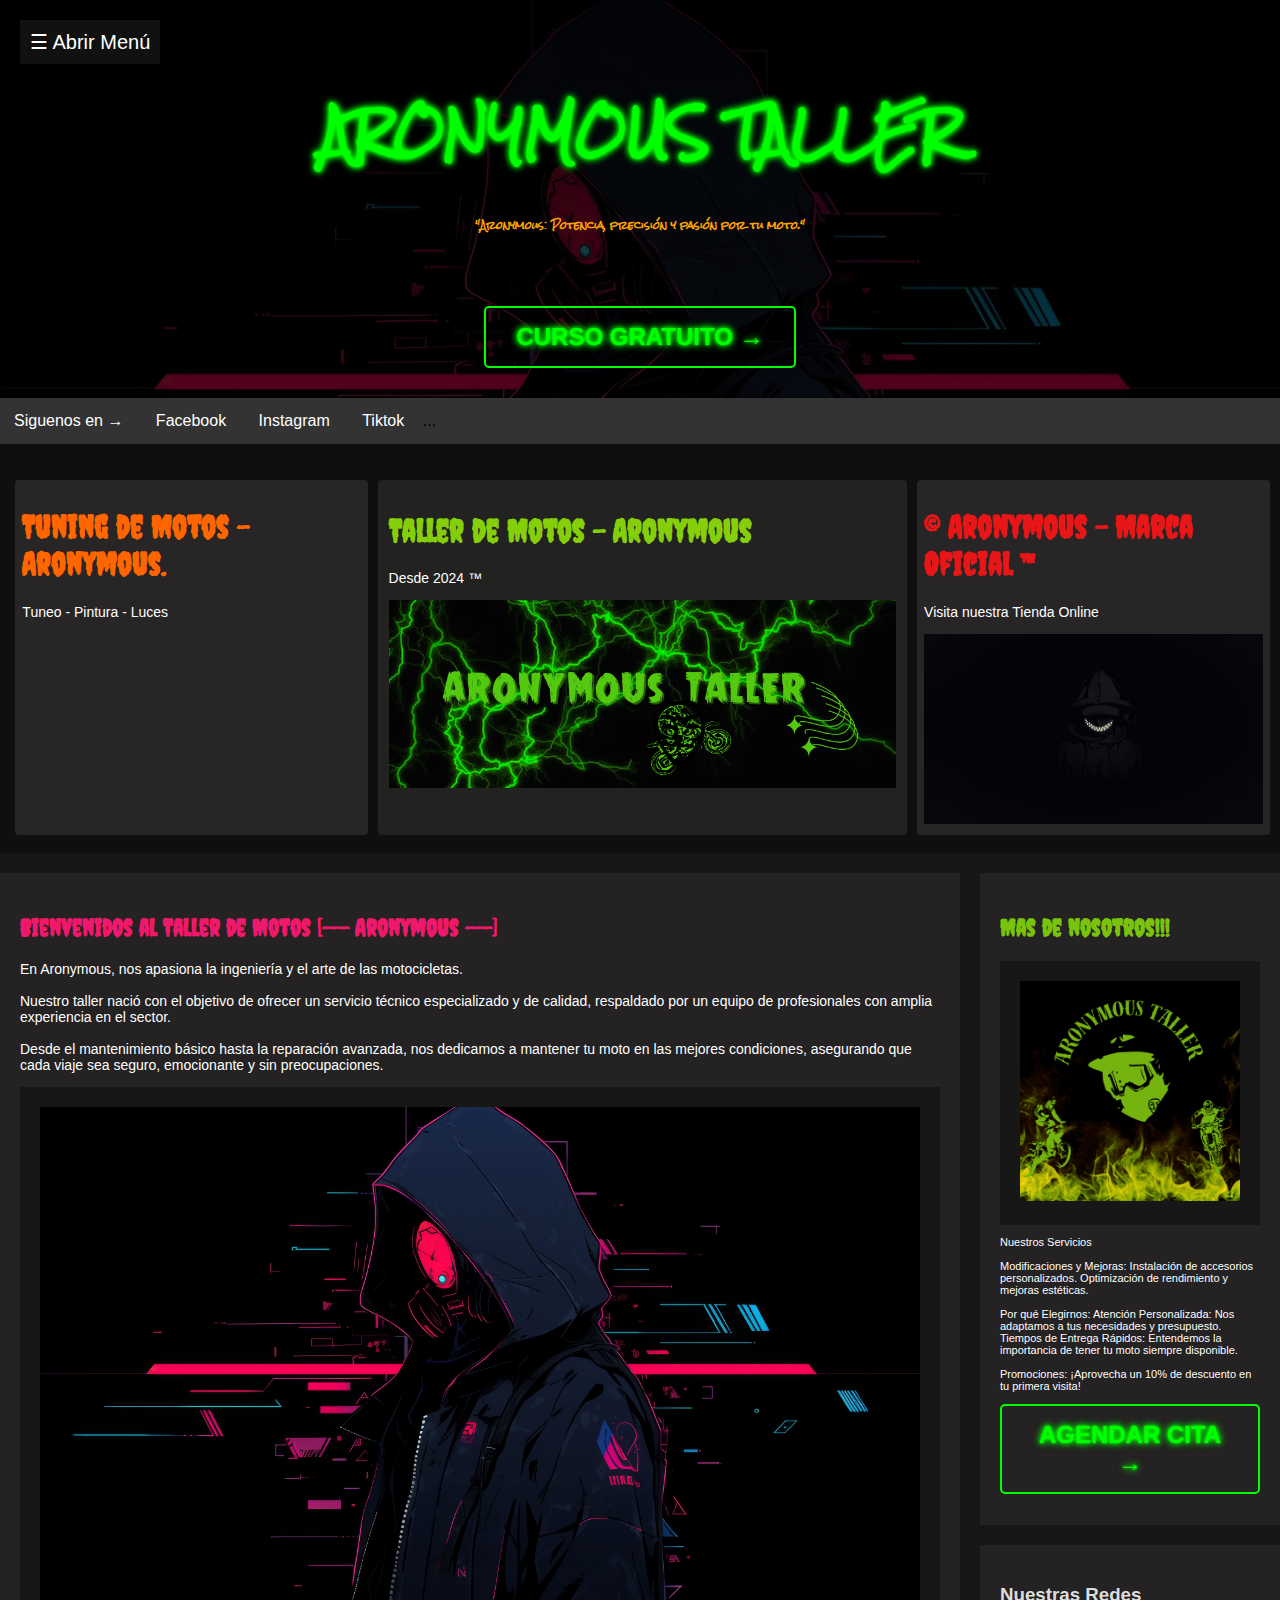
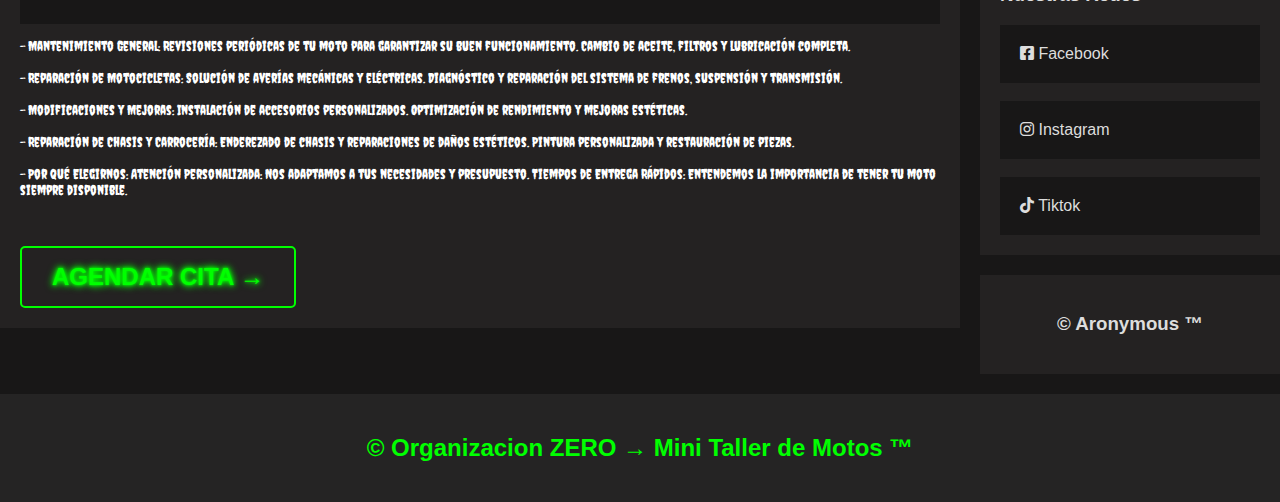
==== index.html @ 75f1182b "Add files via upload" ====
<!DOCTYPE html>
<html lang="en">
<head>
    <meta charset="UTF-8">
    <meta name="viewport" content="width=device-width, initial-scale=1.0">
    <link rel="stylesheet" href="css/nav.css">
  <link rel="stylesheet" href="css/blog.css">
  <head>
    <link href="https://fonts.googleapis.com/css2?family=Rock+Salt&display=swap" rel="stylesheet">
      <link href="https://fonts.googleapis.com/css2?family=Creepster&display=swap" rel="stylesheet">
      <link href="https://fonts.googleapis.com/css2?family=Press+Start+2P&display=swap" rel="stylesheet">
      <link rel="stylesheet" href="https://cdnjs.cloudflare.com/ajax/libs/font-awesome/6.0.0-beta3/css/all.min.css">


  
</head>

    <title>&COPY; Aronymous &trade;</title>
</head>
<body>

  
   
<div class="header"> <br>
   <!--<h2 style="color: greenyellow;">Organizacion Z€R@</h2> -->
    <div class="radioactive-text" style=" font-family: 'Rock Salt', cursive;">Aronymous Taller </div>
    <h6 style="font-size: 10px;color: orange;  font-family: 'Rock Salt', cursive;">"Aronymous: Potencia, precisión y pasión por tu moto." <br>
    </h6>
    <br>
        <a href="https://www.example.com" class="radioactive-button">Curso Gratuito   &rarr;</a>
    

  </div>
  <div class="scrollmenu">
    <a href="#home">Siguenos en &rarr;</a>
    <a href="#news">Facebook</a>
    <a href="#contact">Instagram</a>
    <a href="#about">Tiktok</a>
    ...
  </div>
  <div class="fondo"> <br><br>
    <div class="grid">
      <article class="main">
        <h1 style="color: rgb(255, 102, 0);    font-family: 'Creepster', cursive;">Tuning de Motos -  Aronymous.</h1>
        <p>
       Tuneo - Pintura - Luces
  
        </p>        
        <img src="imgs/tun.png" alt="" style="width: 100%;">

      </article>
      <section class="side">
        <h1 style="  font-family: 'Creepster', cursive;color: rgb(132, 207, 10);">Taller de Motos - Aronymous</h1>
        <p>
          Desde 2024 &trade; 
        </p>
        <img src="imgs/Aronymous.png" alt="" style="width: 100%;">
      </section>
      
      <article class="main">
        <h1 style="  font-family: 'Creepster', cursive;color: rgb(232, 22, 22);">&copy; Aronymous - Marca Oficial &trade;</h1>
        <p>
        Visita nuestra Tienda Online
  
        </p>
        <img src="imgs/4.jpg" alt="" style="width: 100%;">

      </article>
    </div> <br>
  </div>

  <div class="row">
    <div class="leftcolumn">
      <div class="card">
        <h2  style="  font-family: 'Creepster', cursive;color: rgb(240, 24, 107);">Bienvenidos al Taller de Motos [--- Aronymous ---]</h2>
        <p>En Aronymous, nos apasiona la ingeniería y el arte de las motocicletas. <br><br>
           Nuestro taller nació con el objetivo de ofrecer un servicio técnico especializado y de calidad, 
           respaldado por un equipo de profesionales con amplia experiencia en el sector. <br><br> Desde el mantenimiento básico hasta la reparación avanzada, nos dedicamos a mantener tu moto en las mejores condiciones, asegurando que cada viaje sea seguro, emocionante y sin preocupaciones.
        </p>
        <div class="fakeimg" style="height:100%;">

            <img src="imgs/hacvker.jpg" class="imghack" alt="hack" >
        </div>
        <p style="font-family: 'Creepster', cursive;">
          

    - Mantenimiento General:
    Revisiones periódicas de tu moto para garantizar su buen funcionamiento.
    Cambio de aceite, filtros y lubricación completa. <br><br>

- Reparación de Motocicletas:
    Solución de averías mecánicas y eléctricas.
    Diagnóstico y reparación del sistema de frenos, suspensión y transmisión.
    <br><br>
- Modificaciones y Mejoras:
    Instalación de accesorios personalizados.
    Optimización de rendimiento y mejoras estéticas.
    <br><br>
- Reparación de Chasis y Carrocería:
    Enderezado de chasis y reparaciones de daños estéticos.
    Pintura personalizada y restauración de piezas.
    <br><br>
- Por qué Elegirnos:

Atención Personalizada: Nos adaptamos a tus necesidades y presupuesto.
Tiempos de Entrega Rápidos: Entendemos la importancia de tener tu moto siempre disponible.
<br><br>

        </p> <br>
        <a href="https://www.example.com" class="radioactive-button">Agendar Cita  &rarr;</a>
      </div>
 

      
    </div>
    <div class="rightcolumn">
      <div class="card">
        <h2 style="font-family: 'Creepster', cursive;color: rgb(122, 195, 13);">Mas de nosotros!!!</h2>
        <div class="fakeimg" style="height:100%;">
            <img src="imgs/aronymouslogo.png" class="imghack" alt="hack" >

        </div>
        <p style="font-size: 11px;">Nuestros Servicios <br><br>




 
    Modificaciones y Mejoras:
        Instalación de accesorios personalizados.
        Optimización de rendimiento y mejoras estéticas.
        <br><br>

Por qué Elegirnos:

    Atención Personalizada: Nos adaptamos a tus necesidades y presupuesto.
    Tiempos de Entrega Rápidos: Entendemos la importancia de tener tu moto siempre disponible.
<br><br>
Promociones:

    ¡Aprovecha un 10% de descuento en tu primera visita!
 <br> <br>
        <a href="https://www.example.com" class="radioactive-button" style="width: 100%;">Agendar Cita  &rarr;</a>
      </div>
      <div class="card">
        <h3>Nuestras Redes</h3>
        <div class="fakeimg">            <i class="fab fa-facebook-square"></i>  Facebook </div><br>
        <div class="fakeimg">            <i class="fab fa-instagram"></i>       Instagram</div><br>
        <div class="fakeimg">            <i class="fab fa-tiktok"></i>    Tiktok</div>
      </div>
      <div class="card">
      <center>  <h3>&copy; Aronymous &trade;</h3></center>
      </div>
    </div>
  </div>
  
  <div class="footer">
    <h2>&COPY; Organizacion ZERO &rarr; Mini Taller de Motos &trade;</h2>
  </div>

  <!---Barra lateral-->
  <style>
    /* Estilo para el cuerpo de la página */
    body {
        font-family: Arial, sans-serif;
        margin: 0;
        padding: 0;
    }

    /* El fondo de la barra lateral */
    .sidenav {
        height: 100%;
        width: 0;
        position: fixed;
        top: 0;
        left: 0;
        background-color: #111;
        overflow-x: hidden;
        transition: 0.5s;
        padding-top: 60px;
        z-index: 9999;
    }

    /* Estilo de los enlaces dentro de la barra lateral */
    .sidenav a {
        padding: 8px 8px 8px 32px;
        text-decoration: none;
        font-size: 25px;
        color: #818181;
        display: block;
        transition: 0.3s;
    }

    .sidenav a:hover {
        color: #f1f1f1;
    }

    /* Estilo para el botón de abrir la barra lateral */
    .open-btn {
        font-size: 20px;
        background-color: #111;
        color: white;
        padding: 10px;
        cursor: pointer;
        position: absolute;
        top: 20px;
        left: 20px;
    }

    /* Estilo para el botón de cerrar */
    .close-btn {
        position: absolute;
        top: 0;
        right: 25px;
        font-size: 36px;
        margin-left: 50px;
        color: #818181;
    }

    /* Estilo de fondo cuando la barra está abierta */
    .overlay {
        height: 100%;
        width: 100%;
        position: fixed;
        top: 0;
        left: 0;
        background-color: rgba(0, 0, 0, 0.4);
        transition: 0.5s;
        display: none;
        z-index: 9998;
    }

    /* Mostrar el fondo cuando la barra está abierta */
    .overlay.show {
        display: block;
    }
</style>


<!-- Botón para abrir la barra lateral -->
<span class="open-btn" onclick="openNav()">☰ Abrir Menú</span>

<!-- Barra lateral -->
<div id="mySidenav" class="sidenav">
    <a href="javascript:void(0)" class="close-btn" onclick="closeNav()">&times;</a>
    <a href="#">Fotos</a>
    <a href="#">Videos</a>
    <a href="#">Agendar Cita </a>
    <a href="#">Horario</a>
</div>

<!-- Fondo oscuro cuando la barra lateral está abierta -->
<div id="overlay" class="overlay" onclick="closeNav()"></div>

<script>
    // Función para abrir la barra lateral
    function openNav() {
        document.getElementById("mySidenav").style.width = "250px";  // Ancho de la barra lateral
        document.getElementById("overlay").classList.add("show"); // Mostrar el fondo oscuro
    }

    // Función para cerrar la barra lateral
    function closeNav() {
        document.getElementById("mySidenav").style.width = "0";  // Ocultar la barra lateral
        document.getElementById("overlay").classList.remove("show"); // Ocultar el fondo oscuro
    }
</script>
  <!---Finde barra lateral-->
  
</body>
</html>
---- css/blog.css ----
* {
    box-sizing: border-box;
  }
  
.fondo {
  background-color: #0f0f0f;
  height: 100%;
}

  .grid {
    display: grid;
    gap: 10px;
    grid-template-columns: 1fr 1.5fr 1fr;
    width: 98%;
    margin-left: 1.7vh;
  }
  .main {
    background: rgb(39, 37, 37);
  }
  .side {
    background: rgb(34, 34, 33);
  }
  .main,
  .side {
    padding: 2%;
    border-radius: 4px
  }
  
  @media(max-width: 400px){
    .grid {
      grid-template-columns: 1fr;
    }
  }

  div.scrollmenu {
    background-color: #333;
    overflow: auto;
    white-space: nowrap;
  }
  
  div.scrollmenu a {
    display: inline-block;
    color: white;
    text-align: center;
    padding: 14px;
    text-decoration: none;
  }
  
  div.scrollmenu a:hover {
    background-color: #777;
  }

  /* Add a gray background color with some padding */
  body {
    font-family: Arial;
    padding: 20px;
    background: #181717;
  }
  p {
    color: white;
    font-size: 14px;

  }
  
  /* Header/Blog Title */
  .header {
    padding: 30px;
    font-size: 40px;
    text-align: center;
    position: relative;
    background: rgb(35, 34, 34);
    background-size: cover;
    /* Gradiente negro semi-transparente */
    background: linear-gradient(
        rgba(0, 0, 0, 0.912), /* Negro con 50% de opacidad */
        rgba(0, 0, 0, 0.664)  /* Negro con 50% de opacidad */
    ), url(../imgs/hacvker.jpg);
    background-size: cover;
  }
  .imghack {
    width: 100%;
  }
  
  /* Create two unequal columns that floats next to each other */
  /* Left column */
  .leftcolumn {   
    float: left;
    width: 75%;
  }
  
  /* Right column */
  .rightcolumn {
    float: left;
    width: 25%;
    padding-left: 20px;
  }
  
  /* Fake image */
  .fakeimg {
    background-color: #181717;
    width: 100%;
    padding: 20px;
  }
  
  /* Add a card effect for articles */
  .card {
     background-color: rgb(36, 34, 34);
     padding: 20px;
     margin-top: 20px;
     color: #ddd;

  }
  
  /* Clear floats after the columns */
  .row:after {
    content: "";
    display: table;
    clear: both;
  }
  
  /* Footer */
  .footer {
    padding: 20px;
    text-align: center;
    background: #252424;
    margin-top: 20px;
    color: #0f0;
  }
  
  /* Responsive layout - when the screen is less than 800px wide, make the two columns stack on top of each other instead of next to each other */
  @media screen and (max-width: 800px) {
    .leftcolumn, .rightcolumn {   
      width: 100%;
      padding: 0;
    }
  }



  /*botons*/




/*radio activo*/
.radioactive-text {
    font-size: 3rem;
    font-weight: bold;
    text-transform: uppercase;
    color: #0f0; /* Verde radioactivo */
    text-shadow: 0 0 3px #0f0, 0 0 6px #0f0, 0 0 9px #0f0;
    animation: pulse 2s infinite;
}

@keyframes pulse {
    0% {
        text-shadow: 0 0 3px rgb(2, 170, 2),  rgb(2, 170, 2),  rgb(2, 170, 2);
        opacity: 1;
    }
    50% {
        text-shadow: 0 0 6px rgb(5, 158, 5), 0 0 12px rgb(8, 142, 8), 0 0 18px rgb(5, 158, 5);
        opacity: 0.8;
    }
    100% {
        text-shadow: 0 0 3px #0f0, 0 0 6px #0f0, 0 0 9px #0f0;
        opacity: 1;
    }
}



.radioactive-button {
    display: inline-block;
    padding: 15px 30px;
    font-size: 1.5rem;
    font-weight: bold;
    text-transform: uppercase;
    color: #0f0; /* Verde radioactivo */
    background-color: transparent;
    border: 2px solid #0f0;
    border-radius: 5px;
    text-align: center;
    text-shadow: 0 0 3px #0f0, 0 0 6px #0f0, 0 0 9px #0f0;
    transition: all 0.3s ease;
    text-decoration: none;
    animation: pulse 2s infinite;
}

.radioactive-button:hover {
    text-shadow: 0 0 6px #0f0, 0 0 12px #0f0, 0 0 18px #0f0;
    opacity: 0.8;
}

.radioactive-button:active {
    text-shadow: 0 0 3px #0f0, 0 0 6px #0f0, 0 0 9px #0f0;
    opacity: 1;
}

@keyframes pulse {
    0% {
        text-shadow: 0 0 3px #0f0, 0 0 6px #0f0, 0 0 9px #0f0;
        opacity: 1;
    }
    50% {
        text-shadow: 0 0 8px #0f0, 0 0 16px #0f0, 0 0 24px #0f0;
        opacity: 0.7;
    }
    100% {
        text-shadow: 0 0 3px #0f0, 0 0 6px #0f0, 0 0 9px #0f0;
        opacity: 1;
    }
}
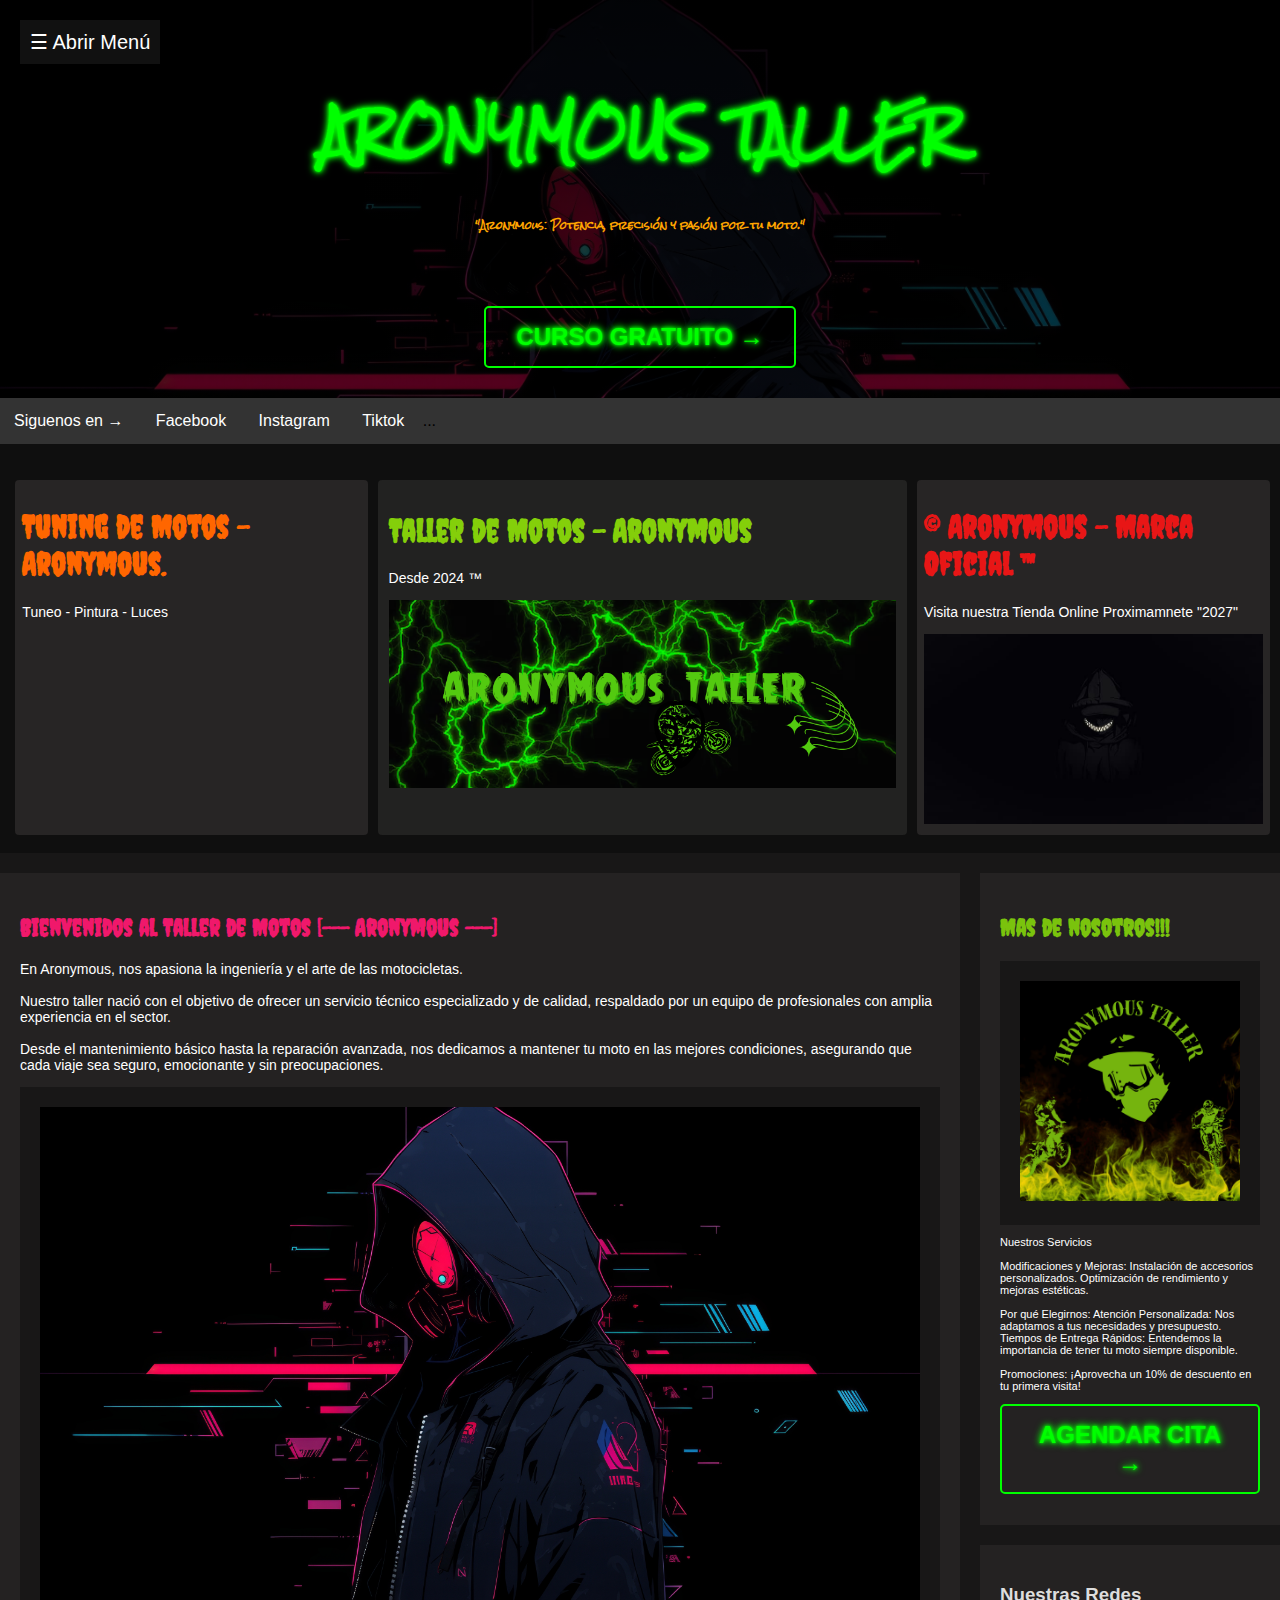
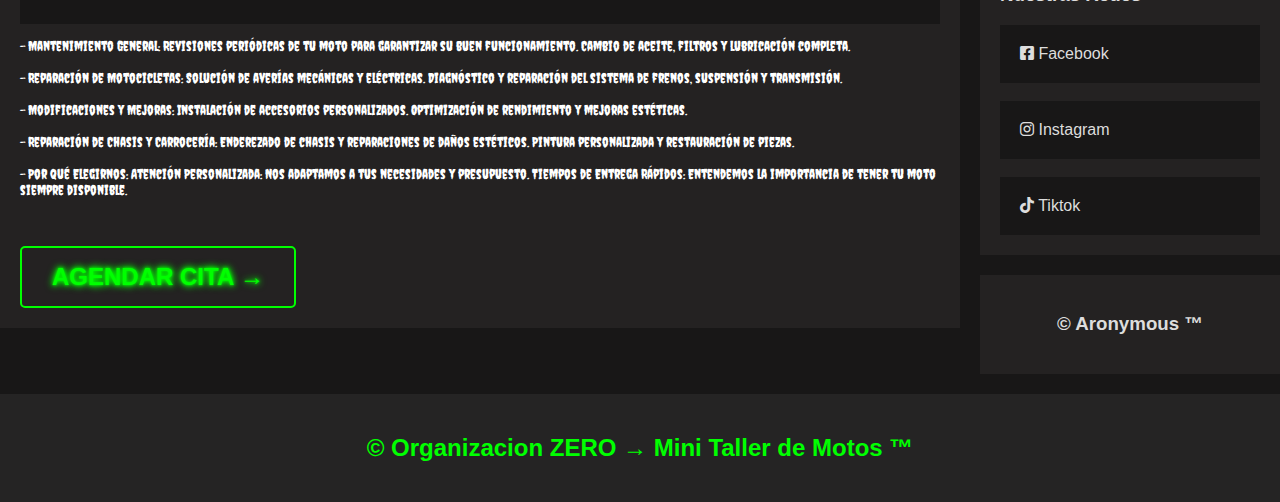
==== commit 48fb59d5: "Add files via upload" ====
--- a/index.html
+++ b/index.html
@@ -2,6 +2,8 @@
 <html lang="en">
 <head>
     <meta charset="UTF-8">
+    <link rel="icon" href="imgs/aronymouslogo.png" type="image/x-icon">
+    <meta name="theme-color" content="#000000">
     <meta name="viewport" content="width=device-width, initial-scale=1.0">
     <link rel="stylesheet" href="css/nav.css">
   <link rel="stylesheet" href="css/blog.css">
@@ -9,10 +11,7 @@
     <link href="https://fonts.googleapis.com/css2?family=Rock+Salt&display=swap" rel="stylesheet">
       <link href="https://fonts.googleapis.com/css2?family=Creepster&display=swap" rel="stylesheet">
       <link href="https://fonts.googleapis.com/css2?family=Press+Start+2P&display=swap" rel="stylesheet">
-      <link rel="stylesheet" href="https://cdnjs.cloudflare.com/ajax/libs/font-awesome/6.0.0-beta3/css/all.min.css">
-
-
-  
+      <link rel="stylesheet" href="https://cdnjs.cloudflare.com/ajax/libs/font-awesome/6.0.0-beta3/css/all.min.css"> 
 </head>
 
     <title>&COPY; Aronymous &trade;</title>
@@ -27,15 +26,15 @@
     <h6 style="font-size: 10px;color: orange;  font-family: 'Rock Salt', cursive;">"Aronymous: Potencia, precisión y pasión por tu moto." <br>
     </h6>
     <br>
-        <a href="https://www.example.com" class="radioactive-button">Curso Gratuito   &rarr;</a>
+        <a href="Videos/index.html" class="radioactive-button">Curso Gratuito   &rarr;</a>
     
 
   </div>
   <div class="scrollmenu">
     <a href="#home">Siguenos en &rarr;</a>
-    <a href="#news">Facebook</a>
-    <a href="#contact">Instagram</a>
-    <a href="#about">Tiktok</a>
+    <a href="https://www.facebook.com/profile.php?id=61572795962943">Facebook</a>
+    <a href="https://www.instagram.com/somarribasaaronpadilla/">Instagram</a>
+    <a href="https://www.tiktok.com/@aronymoustallermotos">Tiktok</a>
     ...
   </div>
   <div class="fondo"> <br><br>
@@ -60,7 +59,7 @@
       <article class="main">
         <h1 style="  font-family: 'Creepster', cursive;color: rgb(232, 22, 22);">&copy; Aronymous - Marca Oficial &trade;</h1>
         <p>
-        Visita nuestra Tienda Online
+        Visita nuestra Tienda Online Proximamnete "2027"
   
         </p>
         <img src="imgs/4.jpg" alt="" style="width: 100%;">
@@ -107,7 +106,7 @@
 <br><br>
 
         </p> <br>
-        <a href="https://www.example.com" class="radioactive-button">Agendar Cita  &rarr;</a>
+        <a href="https://api.whatsapp.com/send?phone=50687377900&text=Aronymous%20Hack%20Taller%20-%3E%20Busco%20informacion%20mi%20estimado%20Anfitrion%20%40_%40%20Aronymous%20" class="radioactive-button">Agendar Cita  &rarr;</a>
       </div>
  
 
@@ -140,7 +139,7 @@
 
     ¡Aprovecha un 10% de descuento en tu primera visita!
  <br> <br>
-        <a href="https://www.example.com" class="radioactive-button" style="width: 100%;">Agendar Cita  &rarr;</a>
+        <a href="https://api.whatsapp.com/send?phone=50687377900&text=Aronymous%20Hack%20Taller%20-%3E%20Busco%20informacion%20mi%20estimado%20Anfitrion%20%40_%40%20Aronymous%20" class="radioactive-button" style="width: 100%;">Agendar Cita  &rarr;</a>
       </div>
       <div class="card">
         <h3>Nuestras Redes</h3>
@@ -169,7 +168,7 @@
 
     /* El fondo de la barra lateral */
     .sidenav {
-        height: 100%;
+        height: 30%;
         width: 0;
         position: fixed;
         top: 0;
@@ -186,13 +185,13 @@
         padding: 8px 8px 8px 32px;
         text-decoration: none;
         font-size: 25px;
-        color: #818181;
+        color: #88e902;
         display: block;
         transition: 0.3s;
     }
 
     .sidenav a:hover {
-        color: #f1f1f1;
+        color: #fd4801;
     }
 
     /* Estilo para el botón de abrir la barra lateral */
@@ -243,8 +242,7 @@
 <!-- Barra lateral -->
 <div id="mySidenav" class="sidenav">
     <a href="javascript:void(0)" class="close-btn" onclick="closeNav()">&times;</a>
-    <a href="#">Fotos</a>
-    <a href="#">Videos</a>
+   
     <a href="#">Agendar Cita </a>
     <a href="#">Horario</a>
 </div>
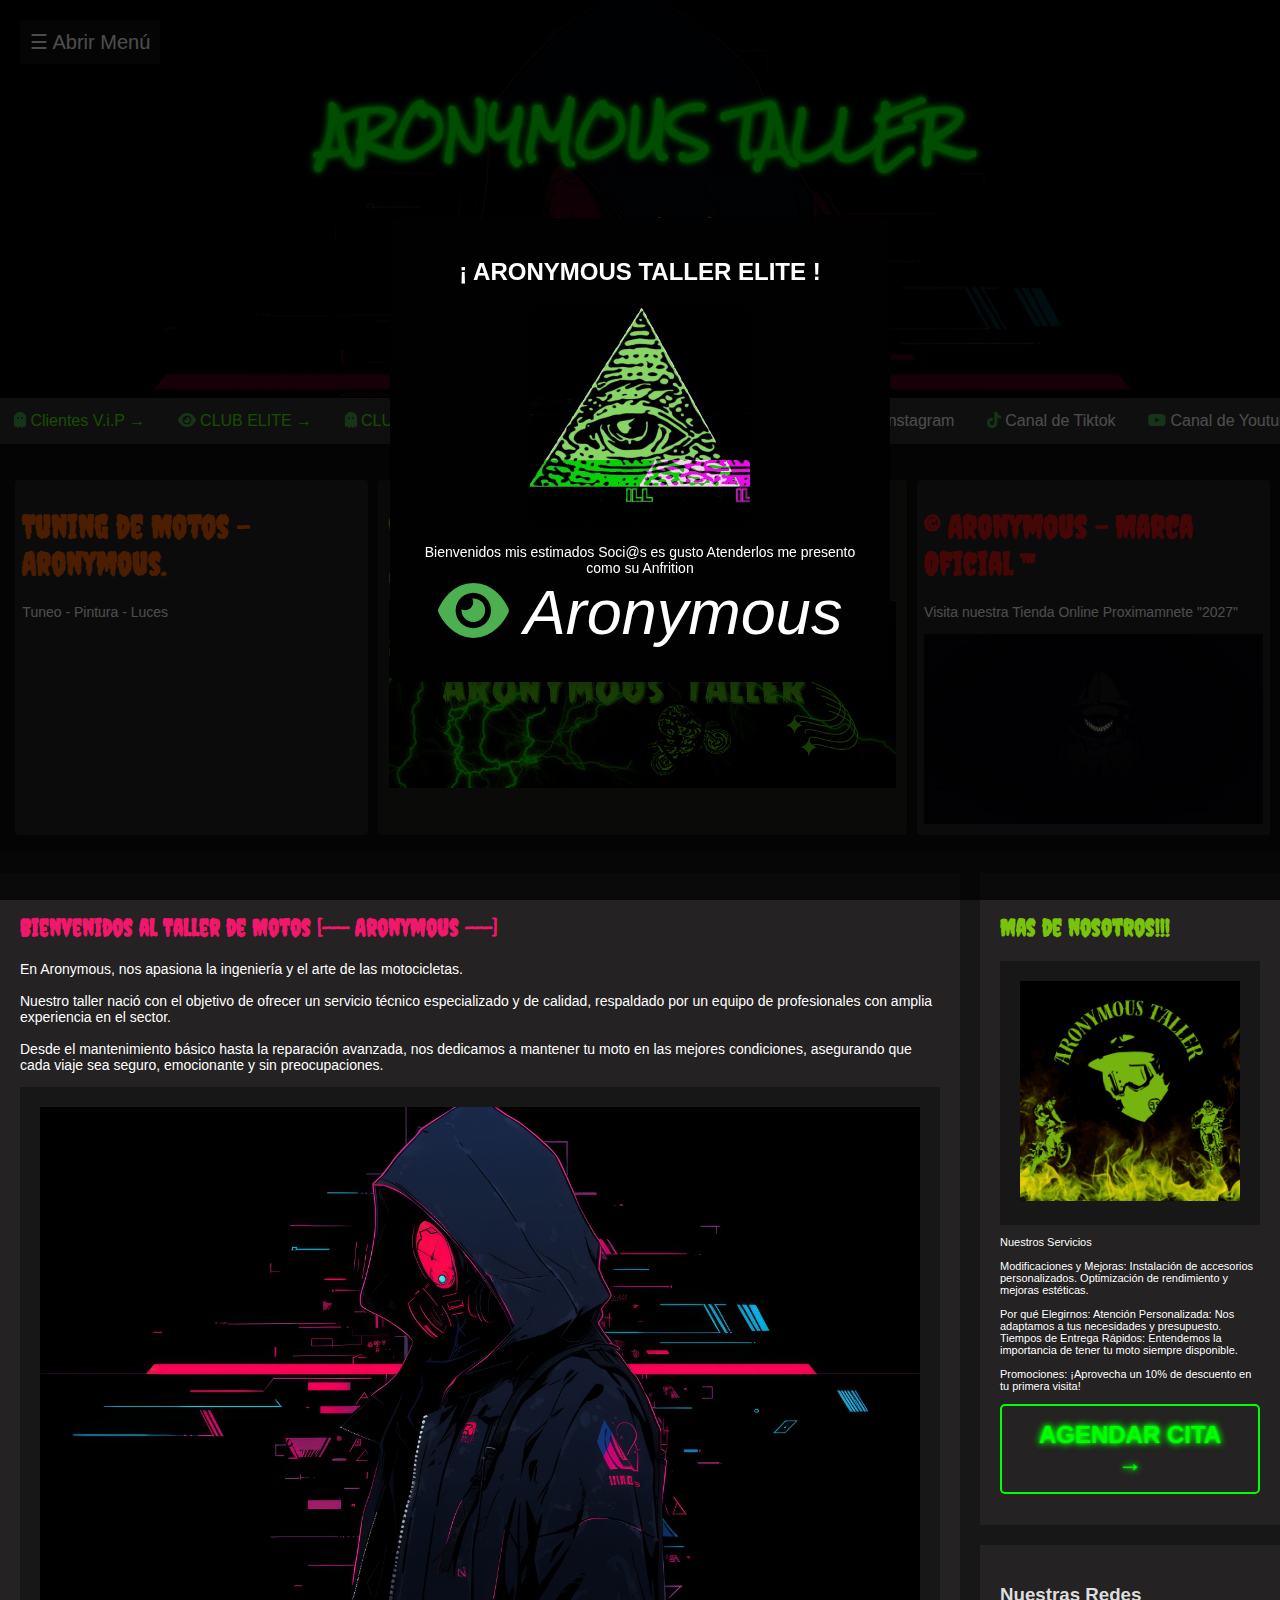
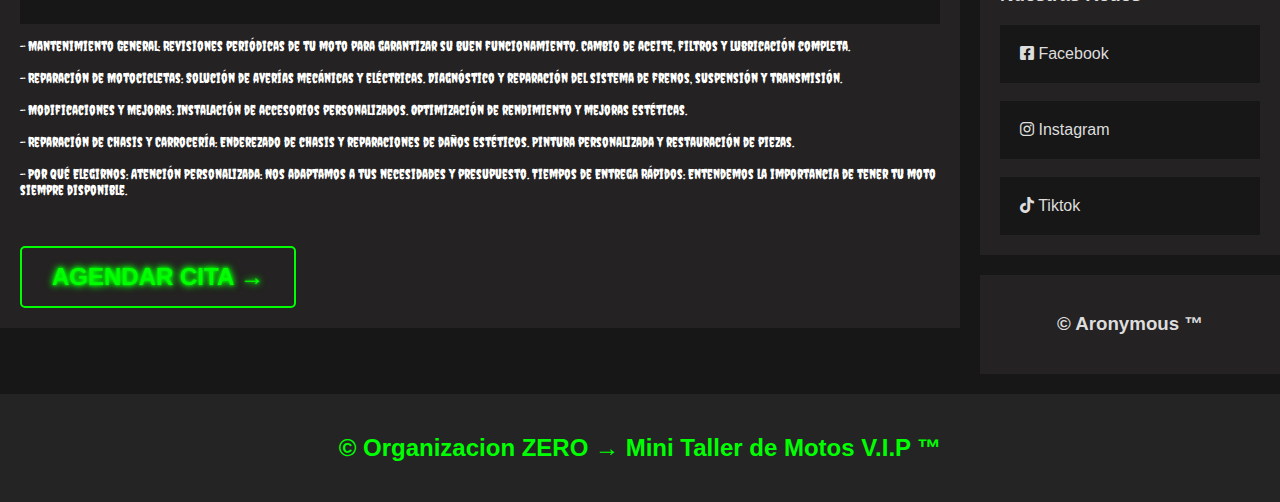
==== commit cd115951: "Add files via upload" ====
--- a/index.html
+++ b/index.html
@@ -18,6 +18,16 @@
 </head>
 <body>
 
+  <div class="modal_anuncio">
+    <div class="modal_contenido">
+      <h2>¡ ARONYMOUS TALLER ELITE !</h2>
+      <img src="imgs/elite.gif" alt="elite" style="border-radius: 10px;">
+      <p>Bienvenidos mis estimados Soci@s es gusto Atenderlos me presento como su Anfrition 
+        <br> <em style="font-size: 7vh;"> <i class="fas fa-eye" style="color: #4CAF50;"></i>  Aronymous </em></p>
+    </div>
+  </div>
+
+
   
    
 <div class="header"> <br>
@@ -31,10 +41,17 @@
 
   </div>
   <div class="scrollmenu">
+    <a href="#home" style="color: rgb(81, 255, 0);"><i class="fas fa-ghost" style="color: #4CAF50;"></i> Clientes V.i.P &rarr;</a>
+    <a href="#home" style="color: rgb(81, 255, 0);"><i class="fas fa-eye" style="color: #4CAF50;"></i> CLUB ELITE &rarr; </a>
+    <a href="#home" style="color: rgb(81, 255, 0);" ><i class="fas fa-ghost" style="color: #4CAF50;"></i>  CLUB ZERO &rarr; </a>
+
+
     <a href="#home">Siguenos en &rarr;</a>
-    <a href="https://www.facebook.com/profile.php?id=61572795962943">Facebook</a>
-    <a href="https://www.instagram.com/somarribasaaronpadilla/">Instagram</a>
-    <a href="https://www.tiktok.com/@aronymoustallermotos">Tiktok</a>
+    <a href="https://www.facebook.com/profile.php?id=61572795962943">Canal de Facebook</a>
+    <a href="https://www.instagram.com/somarribasaaronpadilla/"><i class="fab fa-instagram" style="color: #4CAF50;"></i> Canal Instagram</a>
+    <a href="https://www.tiktok.com/@aronymoustallermotos"><i class="fab fa-tiktok" style="color: #4CAF50;"></i> Canal de Tiktok</a>
+    <a href="https://www.tiktok.com/@aronymoustallermotos"><i class="fab fa-youtube" style="color: #4CAF50;"></i> Canal de Youtube</a>
+
     ...
   </div>
   <div class="fondo"> <br><br>
@@ -154,86 +171,9 @@
   </div>
   
   <div class="footer">
-    <h2>&COPY; Organizacion ZERO &rarr; Mini Taller de Motos &trade;</h2>
+    <h2>&COPY; Organizacion ZERO &rarr; Mini Taller de Motos V.I.P &trade;</h2>
   </div>
 
-  <!---Barra lateral-->
-  <style>
-    /* Estilo para el cuerpo de la página */
-    body {
-        font-family: Arial, sans-serif;
-        margin: 0;
-        padding: 0;
-    }
-
-    /* El fondo de la barra lateral */
-    .sidenav {
-        height: 30%;
-        width: 0;
-        position: fixed;
-        top: 0;
-        left: 0;
-        background-color: #111;
-        overflow-x: hidden;
-        transition: 0.5s;
-        padding-top: 60px;
-        z-index: 9999;
-    }
-
-    /* Estilo de los enlaces dentro de la barra lateral */
-    .sidenav a {
-        padding: 8px 8px 8px 32px;
-        text-decoration: none;
-        font-size: 25px;
-        color: #88e902;
-        display: block;
-        transition: 0.3s;
-    }
-
-    .sidenav a:hover {
-        color: #fd4801;
-    }
-
-    /* Estilo para el botón de abrir la barra lateral */
-    .open-btn {
-        font-size: 20px;
-        background-color: #111;
-        color: white;
-        padding: 10px;
-        cursor: pointer;
-        position: absolute;
-        top: 20px;
-        left: 20px;
-    }
-
-    /* Estilo para el botón de cerrar */
-    .close-btn {
-        position: absolute;
-        top: 0;
-        right: 25px;
-        font-size: 36px;
-        margin-left: 50px;
-        color: #818181;
-    }
-
-    /* Estilo de fondo cuando la barra está abierta */
-    .overlay {
-        height: 100%;
-        width: 100%;
-        position: fixed;
-        top: 0;
-        left: 0;
-        background-color: rgba(0, 0, 0, 0.4);
-        transition: 0.5s;
-        display: none;
-        z-index: 9998;
-    }
-
-    /* Mostrar el fondo cuando la barra está abierta */
-    .overlay.show {
-        display: block;
-    }
-</style>
 
 
 <!-- Botón para abrir la barra lateral -->
@@ -250,20 +190,9 @@
 <!-- Fondo oscuro cuando la barra lateral está abierta -->
 <div id="overlay" class="overlay" onclick="closeNav()"></div>
 
-<script>
-    // Función para abrir la barra lateral
-    function openNav() {
-        document.getElementById("mySidenav").style.width = "250px";  // Ancho de la barra lateral
-        document.getElementById("overlay").classList.add("show"); // Mostrar el fondo oscuro
-    }
 
-    // Función para cerrar la barra lateral
-    function closeNav() {
-        document.getElementById("mySidenav").style.width = "0";  // Ocultar la barra lateral
-        document.getElementById("overlay").classList.remove("show"); // Ocultar el fondo oscuro
-    }
-</script>
-  <!---Finde barra lateral-->
+
+  <script src="js/modal.js"></script>
   
 </body>
 </html>--- a/css/nav.css
+++ b/css/nav.css
@@ -0,0 +1,74 @@
+ /* Estilo para el cuerpo de la página */
+ body {
+    font-family: Arial, sans-serif;
+    margin: 0;
+    padding: 0;
+}
+
+/* El fondo de la barra lateral */
+.sidenav {
+    height: 30%;
+    width: 0;
+    position: fixed;
+    top: 0;
+    left: 0;
+    background-color: #111;
+    overflow-x: hidden;
+    transition: 0.5s;
+    padding-top: 60px;
+    z-index: 9999;
+}
+
+/* Estilo de los enlaces dentro de la barra lateral */
+.sidenav a {
+    padding: 8px 8px 8px 32px;
+    text-decoration: none;
+    font-size: 25px;
+    color: #88e902;
+    display: block;
+    transition: 0.3s;
+}
+
+.sidenav a:hover {
+    color: #fd4801;
+}
+
+/* Estilo para el botón de abrir la barra lateral */
+.open-btn {
+    font-size: 20px;
+    background-color: #111;
+    color: white;
+    padding: 10px;
+    cursor: pointer;
+    position: absolute;
+    top: 20px;
+    left: 20px;
+}
+
+/* Estilo para el botón de cerrar */
+.close-btn {
+    position: absolute;
+    top: 0;
+    right: 25px;
+    font-size: 36px;
+    margin-left: 50px;
+    color: #818181;
+}
+
+/* Estilo de fondo cuando la barra está abierta */
+.overlay {
+    height: 100%;
+    width: 100%;
+    position: fixed;
+    top: 0;
+    left: 0;
+    background-color: rgba(0, 0, 0, 0.4);
+    transition: 0.5s;
+    display: none;
+    z-index: 9998;
+}
+
+/* Mostrar el fondo cuando la barra está abierta */
+.overlay.show {
+    display: block;
+}--- a/css/blog.css
+++ b/css/blog.css
@@ -1,3 +1,57 @@
+/* Estilo base del modal */
+.modal_anuncio {
+  display: none;
+  position: fixed;
+  top: 0;
+  left: 0;
+  width: 100vw; /* Ocupa todo el ancho de la pantalla */
+  height: 100vh; /* Ocupa toda la altura de la pantalla */
+  background-color: rgba(0, 0, 0, 0.7); /* Fondo negro semitransparente */
+  align-items: center;
+  justify-content: center;
+  transition: opacity 0.5s ease-in-out;
+  z-index: 9999; /* Asegura que el modal esté por encima de otros elementos */
+}
+
+.modal_contenido {
+  background-color: #010101;
+  color: white;
+  padding: 20px;
+  border-radius: 8px;
+  width: 80%;
+  max-width: 500px;
+  text-align: center;
+  box-shadow: 0 4px 10px rgba(0, 0, 0, 0.2);
+  opacity: 0;
+  transform: scale(0.8);
+  transition: opacity 0.3s, transform 0.3s;
+}
+
+/* Efecto de transición al abrir el modal */
+.modal_anuncio.visible .modal_contenido {
+  opacity: 1;
+  transform: scale(1);
+}
+
+.modal_anuncio.desaparecer .modal_contenido {
+  opacity: 0;
+  transform: scale(0.8);
+}
+
+/* Hacer el modal responsivo */
+@media (max-width: 768px) {
+  .modal_contenido {
+    width: 90%;
+  }
+}
+
+@media (max-width: 480px) {
+  .modal_contenido {
+    width: 95%;
+  }
+}
+
+
 * {
     box-sizing: border-box;
   }
@@ -53,7 +107,6 @@
   /* Add a gray background color with some padding */
   body {
     font-family: Arial;
-    padding: 20px;
     background: #181717;
   }
   p {
@@ -141,72 +194,67 @@
 
 
 
-
-/*radio activo*/
+/* Estilo general */
 .radioactive-text {
-    font-size: 3rem;
-    font-weight: bold;
-    text-transform: uppercase;
-    color: #0f0; /* Verde radioactivo */
-    text-shadow: 0 0 3px #0f0, 0 0 6px #0f0, 0 0 9px #0f0;
-    animation: pulse 2s infinite;
-}
-
+  font-size: 3rem;
+  font-weight: bold;
+  text-transform: uppercase;
+  color: #0f0; /* Verde radioactivo */
+  text-shadow: 0 0 3px #0f0, 0 0 6px #0f0, 0 0 9px #0f0;
+  animation: pulse 2s infinite;
+}
+
+.radioactive-button {
+  display: inline-block;
+  padding: 15px 30px;
+  font-size: 1.5rem;
+  font-weight: bold;
+  text-transform: uppercase;
+  color: #0f0; /* Verde radioactivo */
+  background-color: transparent;
+  border: 2px solid #0f0;
+  border-radius: 5px;
+  text-align: center;
+  text-shadow: 0 0 3px #0f0, 0 0 6px #0f0, 0 0 9px #0f0;
+  transition: all 0.3s ease;
+  text-decoration: none;
+  animation: pulse 2s infinite;
+}
+
+.radioactive-button:hover {
+  text-shadow: 0 0 6px #0f0, 0 0 12px #0f0, 0 0 18px #0f0;
+  opacity: 0.8;
+}
+
+.radioactive-button:active {
+  text-shadow: 0 0 3px #0f0, 0 0 6px #0f0, 0 0 9px #0f0;
+  opacity: 1;
+}
+
+/* Animación de parpadeo */
 @keyframes pulse {
-    0% {
-        text-shadow: 0 0 3px rgb(2, 170, 2),  rgb(2, 170, 2),  rgb(2, 170, 2);
-        opacity: 1;
-    }
-    50% {
-        text-shadow: 0 0 6px rgb(5, 158, 5), 0 0 12px rgb(8, 142, 8), 0 0 18px rgb(5, 158, 5);
-        opacity: 0.8;
-    }
-    100% {
-        text-shadow: 0 0 3px #0f0, 0 0 6px #0f0, 0 0 9px #0f0;
-        opacity: 1;
-    }
-}
-
-
-
-.radioactive-button {
-    display: inline-block;
-    padding: 15px 30px;
-    font-size: 1.5rem;
-    font-weight: bold;
-    text-transform: uppercase;
-    color: #0f0; /* Verde radioactivo */
-    background-color: transparent;
-    border: 2px solid #0f0;
-    border-radius: 5px;
-    text-align: center;
-    text-shadow: 0 0 3px #0f0, 0 0 6px #0f0, 0 0 9px #0f0;
-    transition: all 0.3s ease;
-    text-decoration: none;
-    animation: pulse 2s infinite;
-}
-
-.radioactive-button:hover {
-    text-shadow: 0 0 6px #0f0, 0 0 12px #0f0, 0 0 18px #0f0;
-    opacity: 0.8;
-}
-
-.radioactive-button:active {
-    text-shadow: 0 0 3px #0f0, 0 0 6px #0f0, 0 0 9px #0f0;
-    opacity: 1;
-}
-
-@keyframes pulse {
-    0% {
-        text-shadow: 0 0 3px #0f0, 0 0 6px #0f0, 0 0 9px #0f0;
-        opacity: 1;
-    }
-    50% {
-        text-shadow: 0 0 8px #0f0, 0 0 16px #0f0, 0 0 24px #0f0;
-        opacity: 0.7;
-    }
-    100% {
-        text-shadow: 0 0 3px #0f0, 0 0 6px #0f0, 0 0 9px #0f0;
-        opacity: 1;
-    }
-}+  0% {
+      text-shadow: 0 0 3px #0f0, 0 0 6px #0f0, 0 0 9px #0f0;
+      opacity: 1;
+  }
+  50% {
+      text-shadow: 0 0 8px #0f0, 0 0 16px #0f0, 0 0 24px #0f0;
+      opacity: 0.7;
+  }
+  100% {
+      text-shadow: 0 0 3px #0f0, 0 0 6px #0f0, 0 0 9px #0f0;
+      opacity: 1;
+  }
+}
+
+/* Estilos responsivos para pantallas pequeñas (móviles) */
+@media (max-width: 768px) {
+  .radioactive-text {
+      font-size: 1.5rem; /* Reducir el tamaño del texto en pantallas pequeñas */
+  }
+
+  .radioactive-button {
+      font-size: 1rem; /* Reducir el tamaño del botón en pantallas pequeñas */
+      padding: 10px 20px; /* Reducir el padding para que se ajuste mejor */
+  }
+}
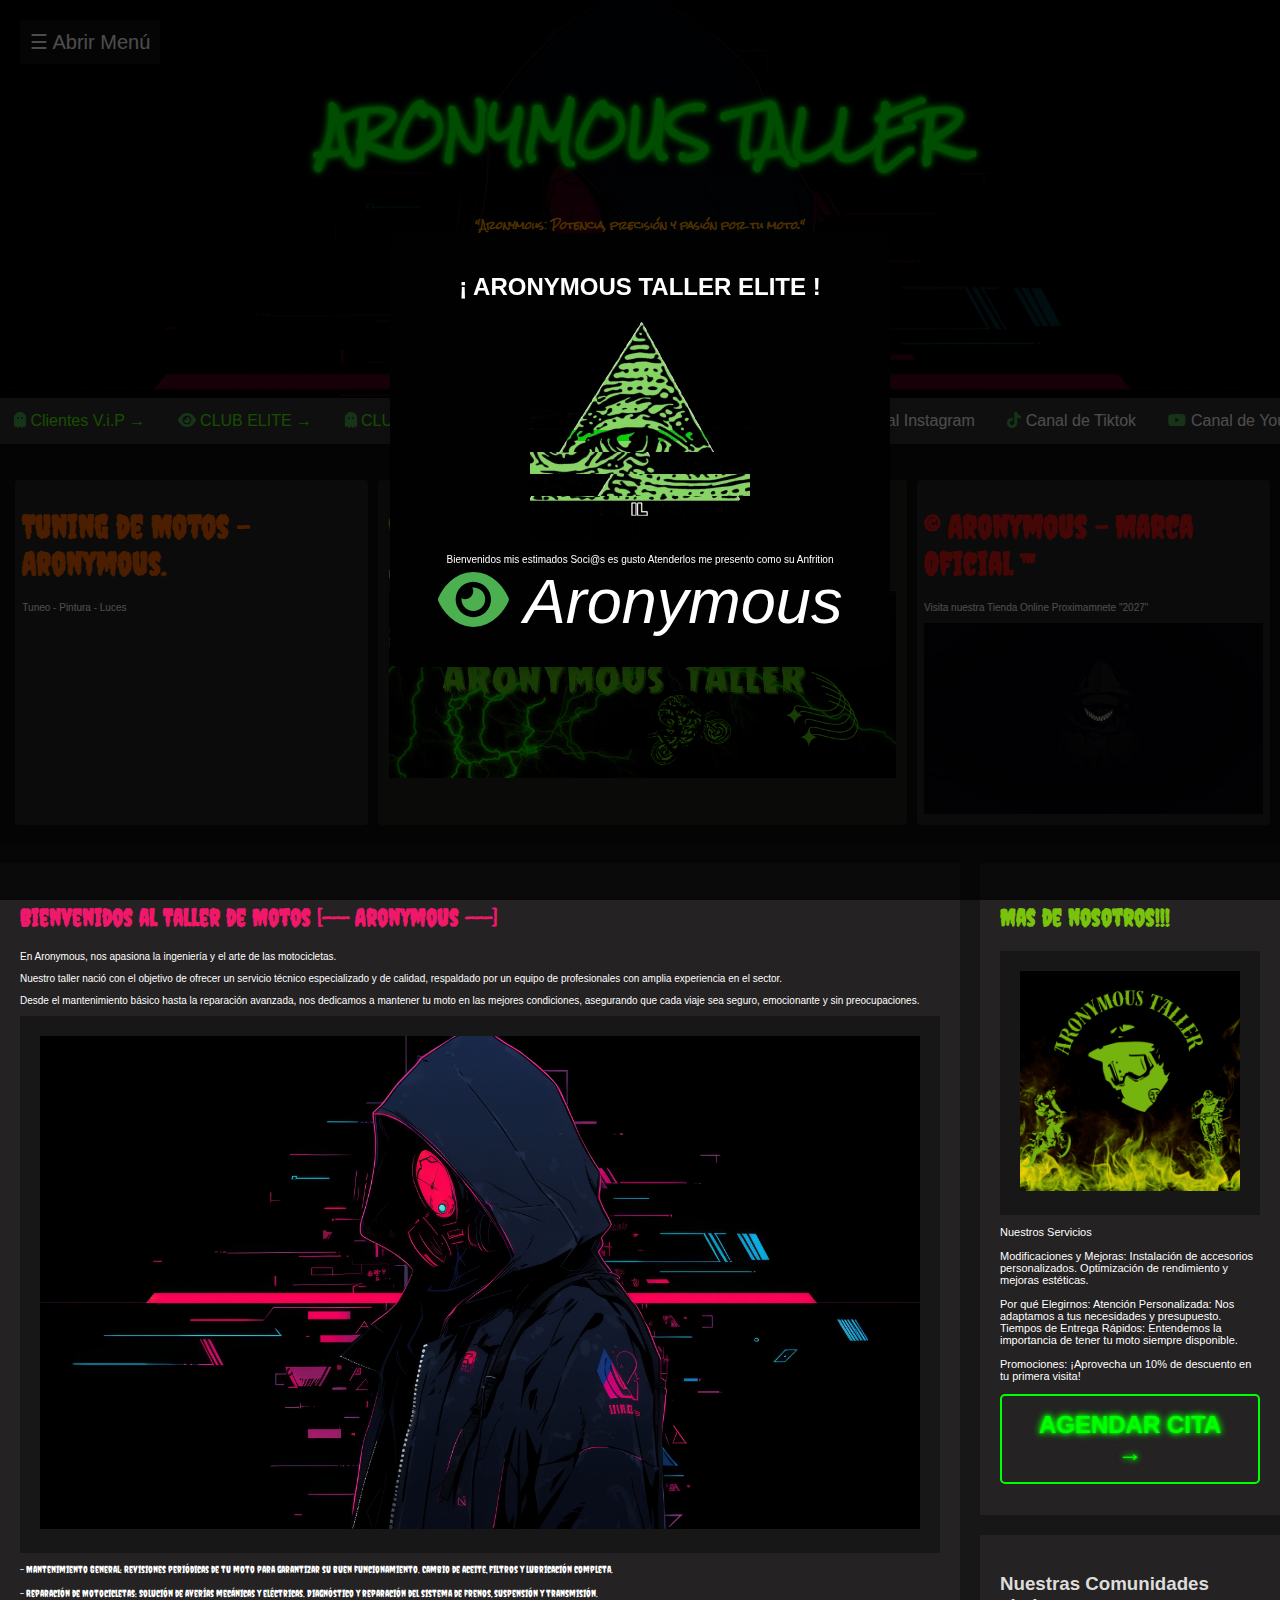
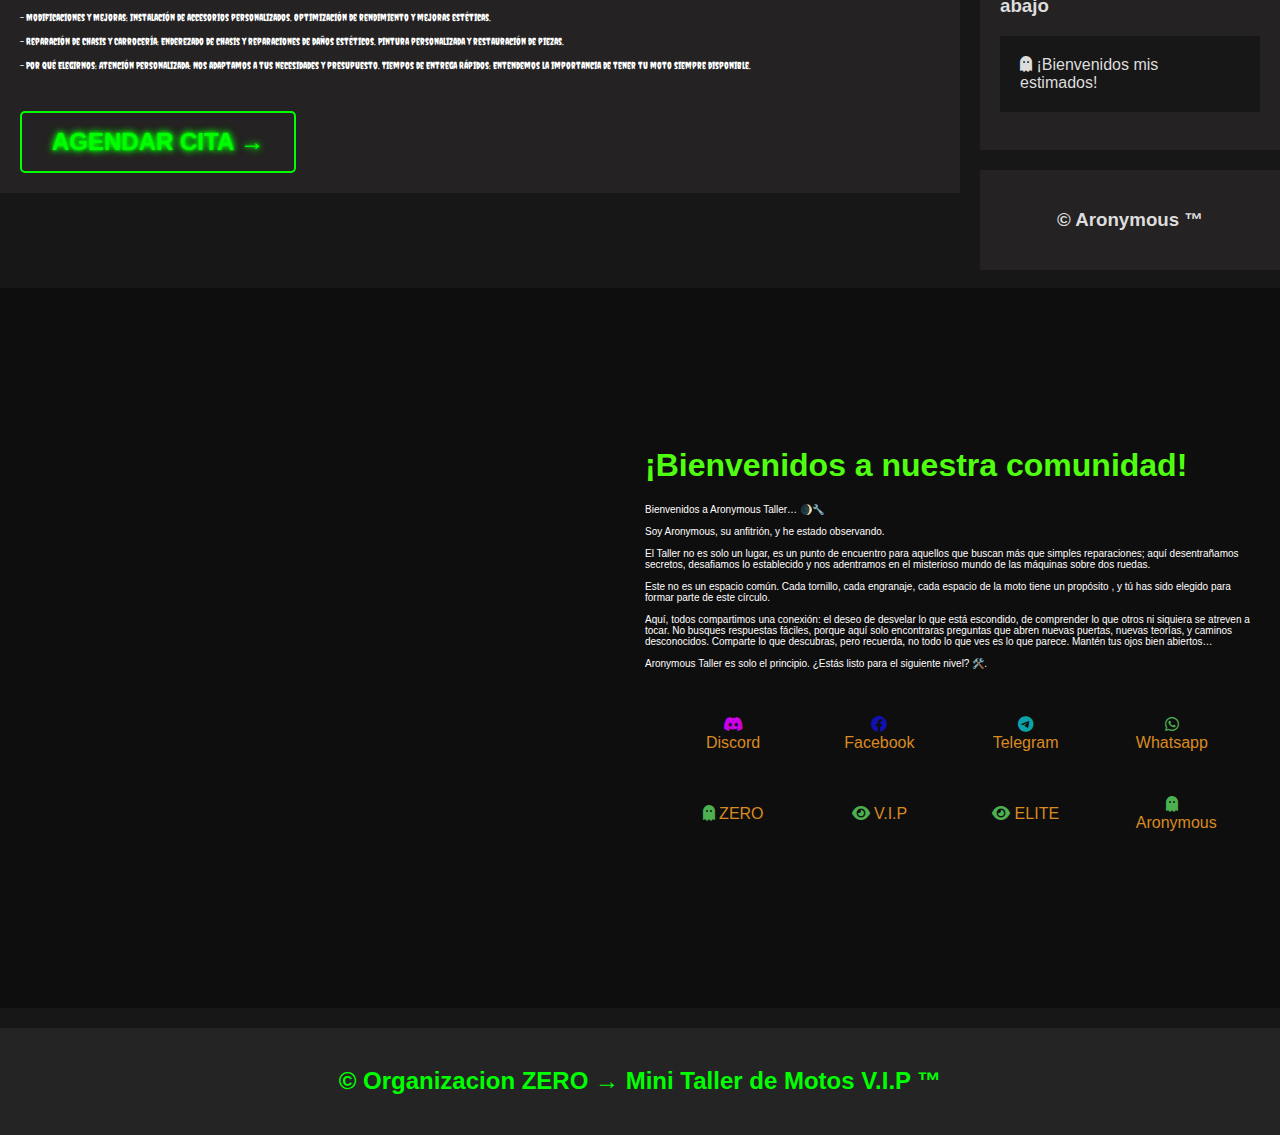
==== commit c2ddc917: "Add files via upload" ====
--- a/index.html
+++ b/index.html
@@ -47,7 +47,7 @@
 
 
     <a href="#home">Siguenos en &rarr;</a>
-    <a href="https://www.facebook.com/profile.php?id=61572795962943">Canal de Facebook</a>
+    <a href="https://www.facebook.com/profile.php?id=61572795962943"><i class="fab fa-facebook" style="color: #4CAF50;"></i> Canal de Facebook</a>
     <a href="https://www.instagram.com/somarribasaaronpadilla/"><i class="fab fa-instagram" style="color: #4CAF50;"></i> Canal Instagram</a>
     <a href="https://www.tiktok.com/@aronymoustallermotos"><i class="fab fa-tiktok" style="color: #4CAF50;"></i> Canal de Tiktok</a>
     <a href="https://www.tiktok.com/@aronymoustallermotos"><i class="fab fa-youtube" style="color: #4CAF50;"></i> Canal de Youtube</a>
@@ -159,16 +159,62 @@
         <a href="https://api.whatsapp.com/send?phone=50687377900&text=Aronymous%20Hack%20Taller%20-%3E%20Busco%20informacion%20mi%20estimado%20Anfitrion%20%40_%40%20Aronymous%20" class="radioactive-button" style="width: 100%;">Agendar Cita  &rarr;</a>
       </div>
       <div class="card">
-        <h3>Nuestras Redes</h3>
-        <div class="fakeimg">            <i class="fab fa-facebook-square"></i>  Facebook </div><br>
-        <div class="fakeimg">            <i class="fab fa-instagram"></i>       Instagram</div><br>
-        <div class="fakeimg">            <i class="fab fa-tiktok"></i>    Tiktok</div>
+        <h3>Nuestras Comunidades abajo </h3>
+        <div class="fakeimg">            <i class="fas fa-ghost"></i>  ¡Bienvenidos mis estimados! </div><br>
+     
       </div>
       <div class="card">
       <center>  <h3>&copy; Aronymous &trade;</h3></center>
       </div>
     </div>
   </div>
+
+
+<br>
+  <div class="container" style="background-color: rgb(15, 14, 14);">
+    <div class="video-container">
+      <video autoplay loop muted>
+        <source src="Videos/video/aronymous intro(1).mp4" type="video/mp4">
+        Tu navegador no soporta el video.
+      </video>
+    </div>
+    <div class="text-container">
+      <h1 class="animated-text">¡Bienvenidos a nuestra comunidad!</h1>
+      <p>Bienvenidos a Aronymous Taller… 🌒🔧 <br><br>
+
+      Soy Aronymous, su anfitrión, y he estado observando. <br><br>
+         El Taller no es solo un lugar, es un punto de encuentro 
+         para aquellos que buscan más que simples reparaciones; aquí desentrañamos 
+         secretos, desafiamos lo establecido y nos adentramos en el misterioso mundo de las máquinas sobre dos ruedas.
+        <br><br>
+        Este no es un espacio común. Cada tornillo, cada engranaje, cada espacio de la moto tiene un propósito ,
+         y tú has sido elegido para formar parte de este círculo. <br><br>
+         Aquí, todos compartimos una conexión: el deseo de desvelar lo que está 
+         escondido, de comprender lo que otros ni siquiera se atreven a tocar.
+        
+        No busques respuestas fáciles, porque aquí solo encontraras preguntas que abren nuevas puertas, 
+        nuevas teorías, y caminos desconocidos. 
+        Comparte lo que descubras, pero recuerda, no todo lo que ves es lo que parece. Mantén tus ojos bien abiertos…
+
+        <br><br>
+        
+        Aronymous Taller es solo el principio. ¿Estás listo para el siguiente nivel? 🛠️.</p>
+
+        <div class="button-grid">
+          <button class="grid-button"><i class="fab fa-discord" style="color: #cb00e6;"></i> Discord</button>
+          <button class="grid-button"><i class="fab fa-facebook" style="color: #1111b1;"></i> Facebook</button>
+          <button class="grid-button"><i class="fab fa-telegram" style="color: #0ca1a6;"></i> Telegram</button>
+          <button class="grid-button"><i class="fab fa-whatsapp" style="color: #4CAF50;"></i> Whatsapp</button>
+          <button class="grid-button"><i class="fas fa-ghost" style="color: #4CAF50;"></i> ZERO</button>
+          <button class="grid-button"><i class="fas fa-eye" style="color: #4CAF50;"></i> V.I.P</button>
+          <button class="grid-button"><i class="fas fa-eye" style="color: #4CAF50;"></i> ELITE</button>
+          <button class="grid-button"><i class="fas fa-ghost" style="color: #4CAF50;"></i> Aronymous</button>
+
+       
+      </div>
+    </div>
+  </div>
+  
   
   <div class="footer">
     <h2>&COPY; Organizacion ZERO &rarr; Mini Taller de Motos V.I.P &trade;</h2>
--- a/css/blog.css
+++ b/css/blog.css
@@ -258,3 +258,159 @@
       padding: 10px 20px; /* Reducir el padding para que se ajuste mejor */
   }
 }
+
+
+
+
+
+/* Contenedor principal */
+.container {
+  display: flex;
+  flex-direction: row;
+  align-items: center;
+  justify-content: space-between;
+  width: 100%;
+  max-width: 100%;
+  height: 80vh;
+}
+
+/* Estilos para el video */
+.video-container {
+  flex: 1;
+  overflow: hidden;
+  margin-left: 10px;
+}
+
+video {
+  width: 100%;
+  height: 100%;
+  object-fit: cover;
+}
+
+/* Estilos para el texto */
+.text-container {
+  flex: 1;
+  padding: 20px;
+  color: #50fe10;
+}
+
+h1 {
+  animation: fadeIn 2s ease-in-out;
+  margin-bottom: 20px;
+}
+
+p {
+  font-size: 10px;
+  animation: fadeIn 3s ease-in-out;
+}
+
+/* Animaciones */
+@keyframes fadeIn {
+  from {
+    opacity: 0;
+  }
+  to {
+    opacity: 1;
+  }
+}
+
+/* Hacer que todo sea responsive */
+@media (max-width: 768px) {
+  .container {
+    flex-direction: column;
+    height: auto;
+  }
+
+  .text-container {
+    text-align: center;
+    padding: 10px;
+  }
+
+  h1 {
+    font-size: 1.5rem;
+  }
+
+  p {
+    font-size: 0.9rem;
+  }
+}
+
+
+
+.button-grid {
+  display: grid;
+  grid-template-columns: repeat(4, 1fr);
+  gap: 10px;
+  width: 100%;
+  max-width: 1200px;
+  margin: 0 auto;
+  padding: 20px;
+}
+
+.grid-button {
+  padding: 15px 30px;
+  background-color: transparent;
+  border: 2px solid transparent;
+  border-radius: 5px;
+  font-size: 16px;
+  color: rgb(217, 138, 33);
+  cursor: pointer;
+  position: relative;
+  overflow: hidden;
+  transition: all 0.3s ease;
+}
+
+.grid-button::before {
+  content: '';
+  position: absolute;
+  top: 50%;
+  left: 50%;
+  width: 300%;
+  height: 300%;
+  background: linear-gradient(45deg, black, green);
+  transition: all 0.4s ease;
+  transform: translate(-50%, -50%) rotate(45deg);
+  z-index: 0;
+  opacity: 0;
+}
+
+.grid-button:hover::before {
+  opacity: 1;
+  width: 0;
+  height: 0;
+}
+
+.grid-button:hover {
+  color: rgb(103, 221, 24);
+  background-color: rgb(15, 14, 14);
+  border-color: green;
+  box-shadow: 0 0 10px rgba(0, 255, 0, 0.6);
+}
+
+.grid-button span {
+  position: relative;
+  z-index: 1;
+}
+
+/* Responsivo para móviles */
+@media (max-width: 768px) {
+  .button-grid {
+    grid-template-columns: repeat(2, 1fr); /* 2 columnas en pantallas más pequeñas */
+  }
+
+  .grid-button {
+    padding: 12px 25px;
+    font-size: 14px;
+  }
+}
+
+@media (max-width: 480px) {
+  .button-grid {
+    grid-template-columns: 1fr; /* 1 columna en pantallas aún más pequeñas */
+  }
+
+  .grid-button {
+    padding: 10px 20px;
+    font-size: 12px;
+  }
+}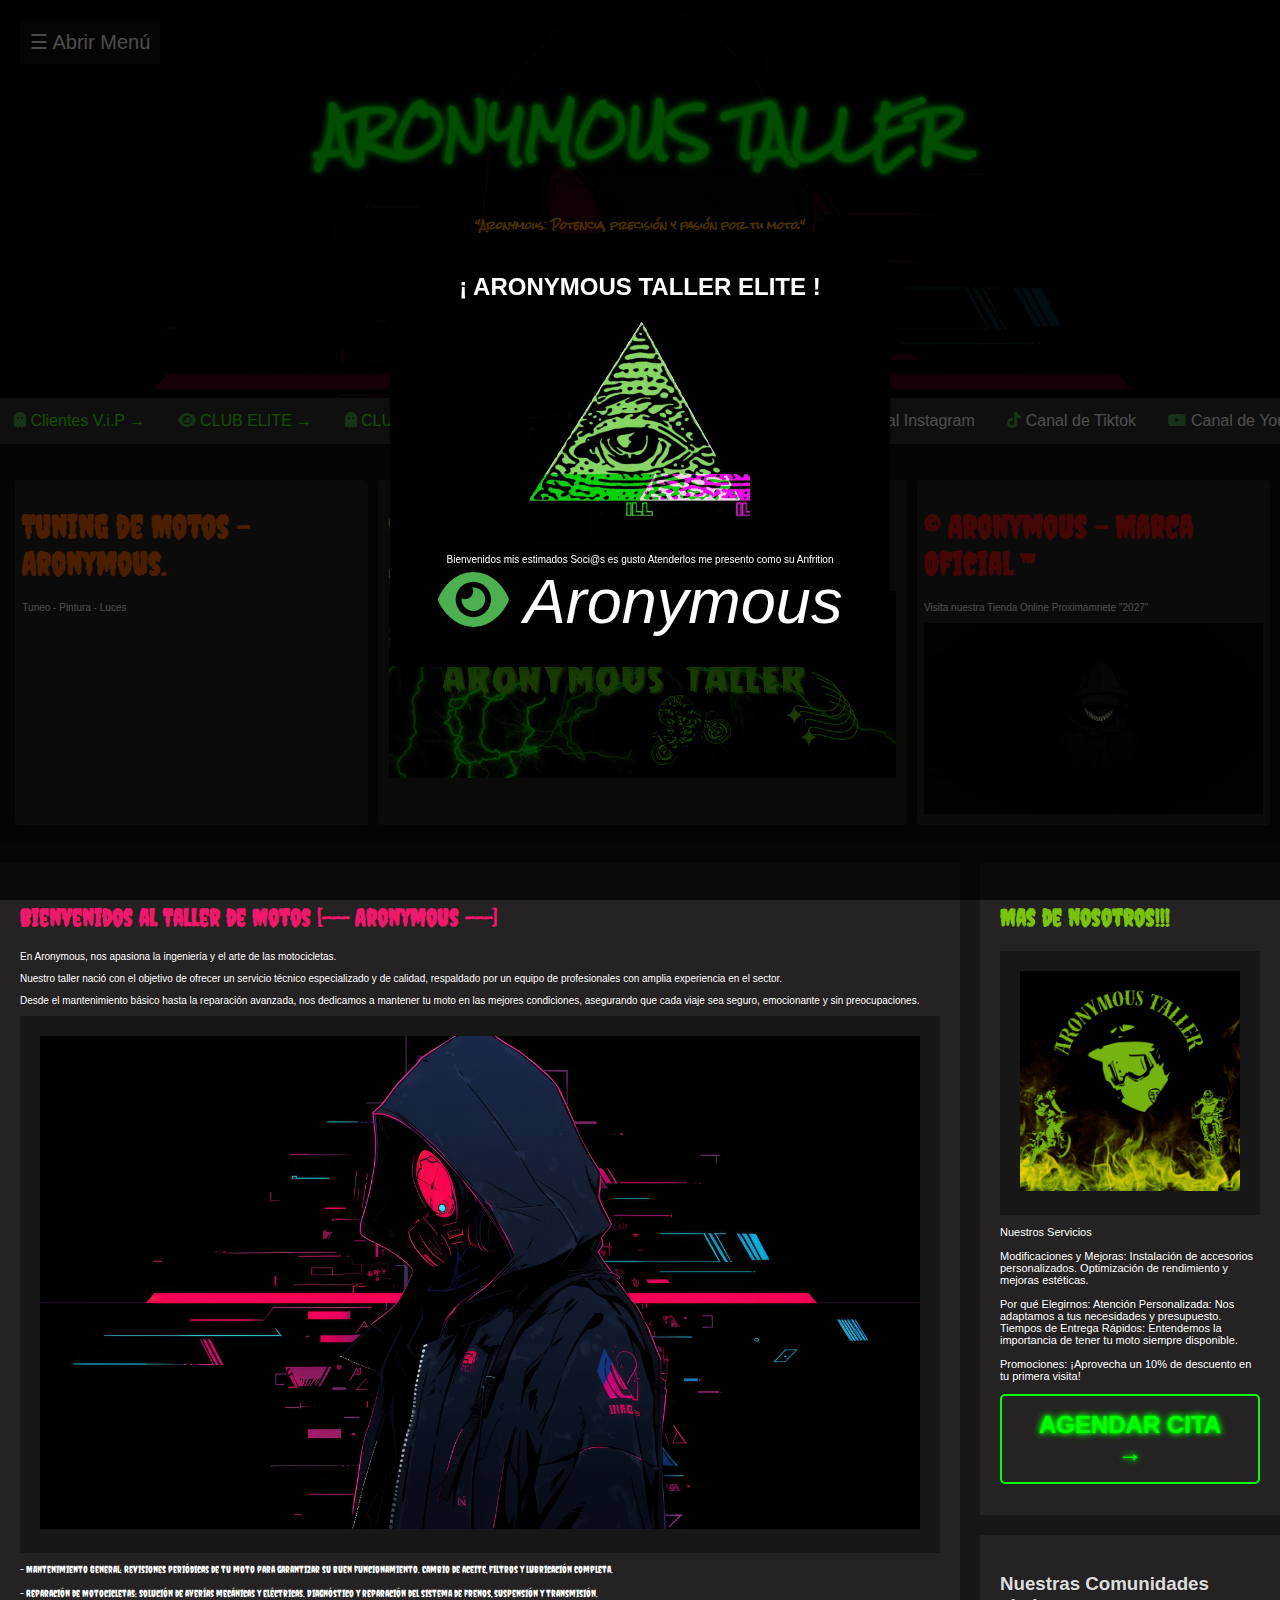
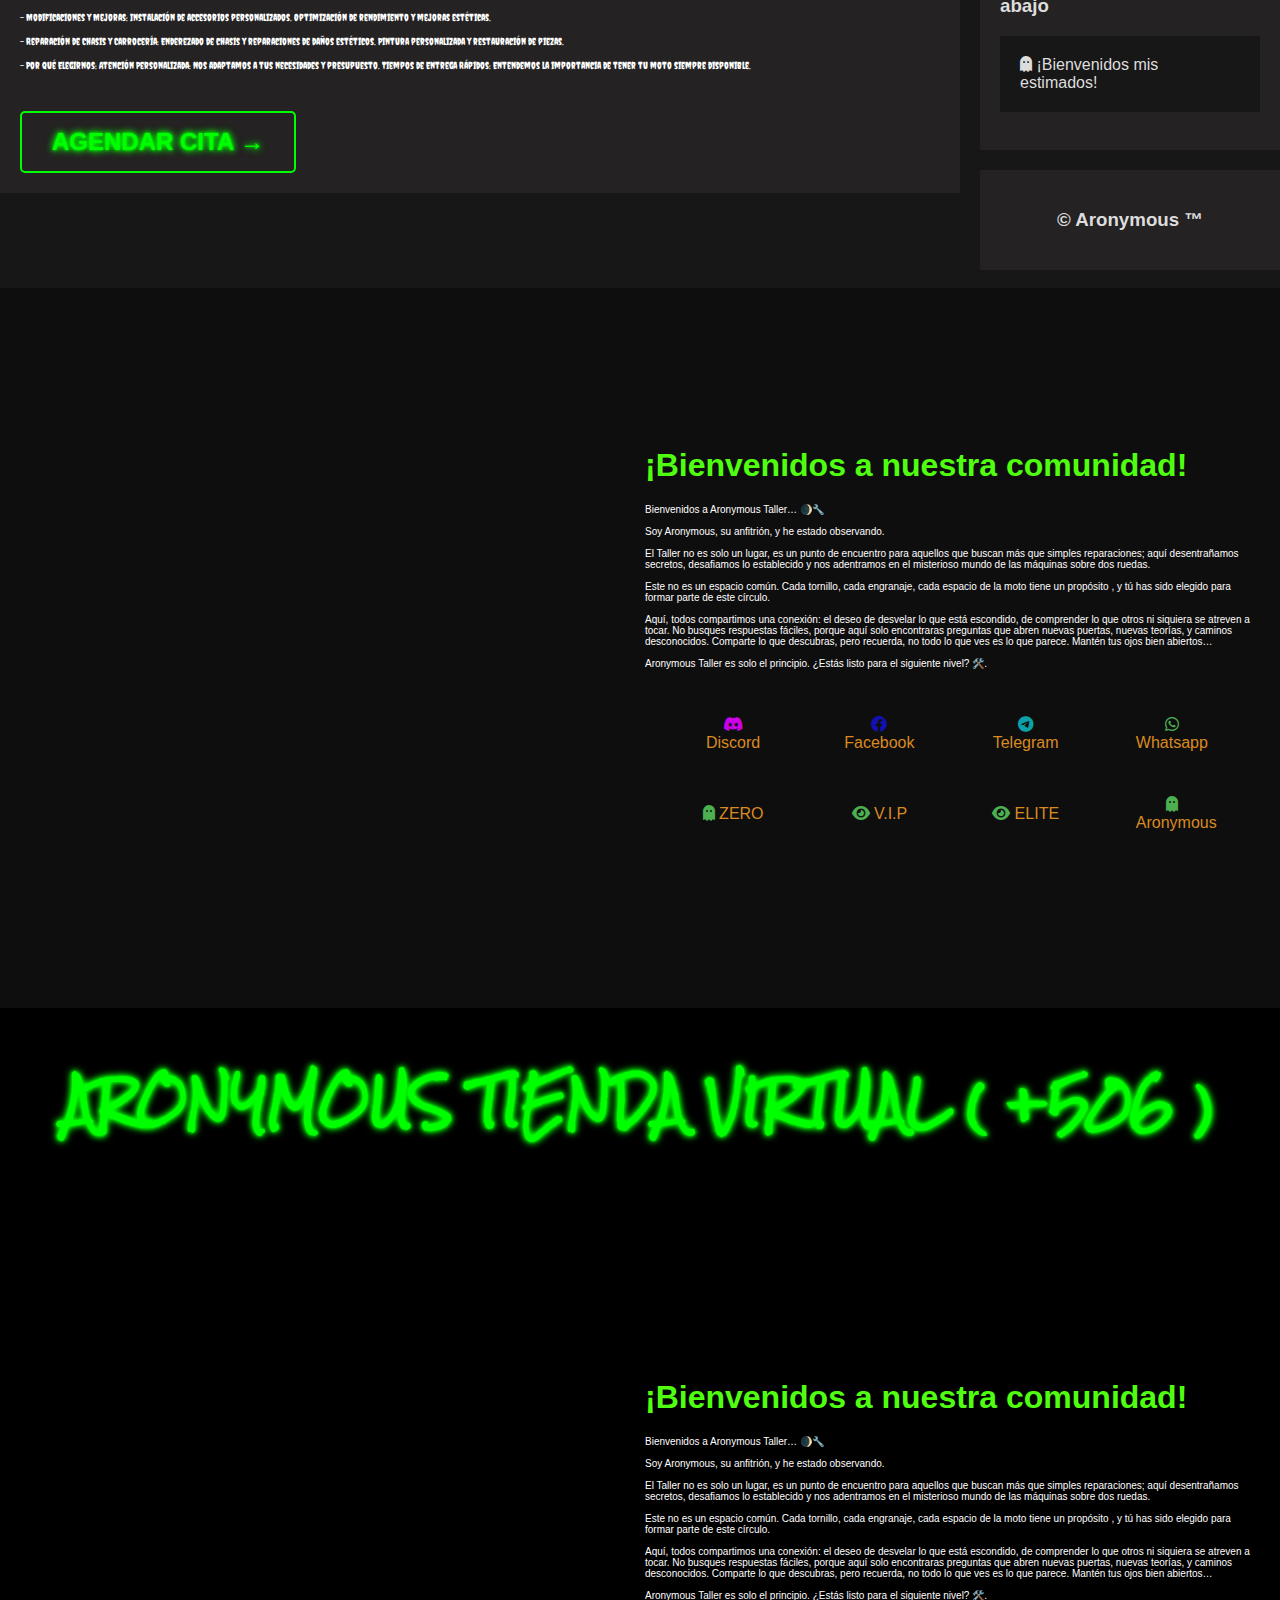
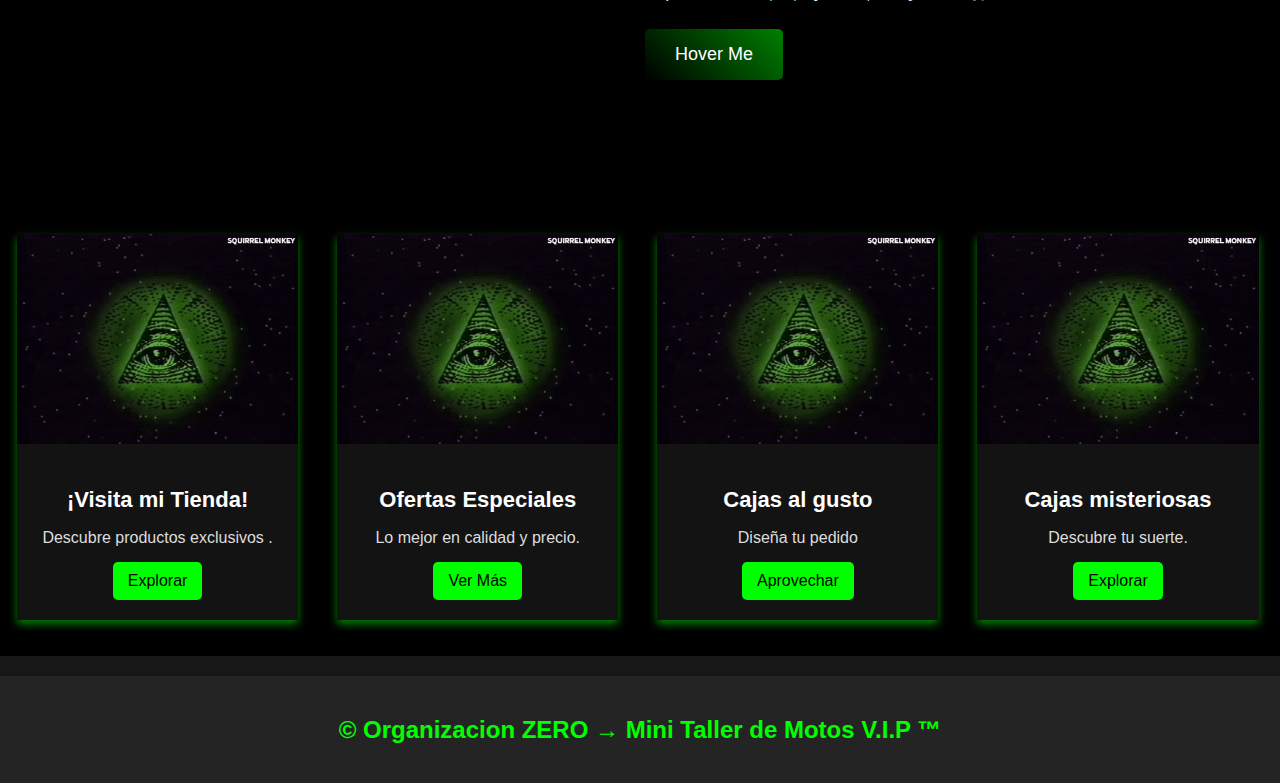
==== commit d95af5f1: "Add files via upload" ====
--- a/index.html
+++ b/index.html
@@ -215,7 +215,86 @@
     </div>
   </div>
   
-  
+ <div style="background-color: black;">
+   <br><br>
+<center>  <div class="radioactive-text" style=" font-family: 'Rock Salt', cursive;">Aronymous Tienda Virtual ( +506 ) </div></center>  
+<div class="container" >
+  <div class="video-container">
+    <video autoplay loop muted>
+      <source src="Videos/video/aronymous intro.mp4" type="video/mp4">
+      Tu navegador no soporta el video.
+    </video>
+  </div>
+  <div class="text-container">
+    <h1 class="animated-text">¡Bienvenidos a nuestra comunidad!</h1>
+    <p>Bienvenidos a Aronymous Taller… 🌒🔧 <br><br>
+
+    Soy Aronymous, su anfitrión, y he estado observando. <br><br>
+       El Taller no es solo un lugar, es un punto de encuentro 
+       para aquellos que buscan más que simples reparaciones; aquí desentrañamos 
+       secretos, desafiamos lo establecido y nos adentramos en el misterioso mundo de las máquinas sobre dos ruedas.
+      <br><br>
+      Este no es un espacio común. Cada tornillo, cada engranaje, cada espacio de la moto tiene un propósito ,
+       y tú has sido elegido para formar parte de este círculo. <br><br>
+       Aquí, todos compartimos una conexión: el deseo de desvelar lo que está 
+       escondido, de comprender lo que otros ni siquiera se atreven a tocar.
+      
+      No busques respuestas fáciles, porque aquí solo encontraras preguntas que abren nuevas puertas, 
+      nuevas teorías, y caminos desconocidos. 
+      Comparte lo que descubras, pero recuerda, no todo lo que ves es lo que parece. Mantén tus ojos bien abiertos…
+
+      <br><br>
+      
+      Aronymous Taller es solo el principio. ¿Estás listo para el siguiente nivel? 🛠️.</p>
+<br>
+      <button class="btn">Hover Me</button>
+
+  </div>
+</div>
+
+
+
+  <div class="cards_container" style="margin-top: -5vh;">
+    <div class="cards_tienda">
+        <img src="imgs/elite1.gif" alt="Tienda">
+        <div class="cards_tienda-content">
+            <h2>¡Visita mi Tienda!</h2>
+            <p>Descubre productos exclusivos .</p>
+            <a href="#">Explorar</a>
+        </div>
+    </div>
+    <div class="cards_tienda">
+      <img src="imgs/elite1.gif" alt="Tienda">
+      <div class="cards_tienda-content">
+        <h2>Ofertas Especiales</h2>
+        <p>Lo mejor en calidad y precio.</p>
+            <a href="#">Ver Más</a>
+        </div>
+    </div>
+    <div class="cards_tienda">
+      <img src="imgs/elite1.gif" alt="Tienda">
+      <div class="cards_tienda-content">
+            <h2>Cajas al gusto</h2>
+            <p>Diseña tu pedido</p>
+            <a href="#">Aprovechar</a>
+        </div>
+    </div>
+    <div class="cards_tienda">
+      <img src="imgs/elite1.gif" alt="Tienda">
+      <div class="cards_tienda-content">
+            <h2>Cajas misteriosas</h2>
+            <p>Descubre tu suerte.</p>
+            <a href="#">Explorar</a>
+        </div>
+    </div>
+</div>
+<br><br>
+
+ </div>
+
+
+
+
   <div class="footer">
     <h2>&COPY; Organizacion ZERO &rarr; Mini Taller de Motos V.I.P &trade;</h2>
   </div>
--- a/css/blog.css
+++ b/css/blog.css
@@ -413,4 +413,115 @@
     padding: 10px 20px;
     font-size: 12px;
   }
-}+}
+
+
+
+.cards_container {
+  display: grid;
+  grid-template-columns: repeat(auto-fit, minmax(250px, 1fr));
+  gap: 39px;
+  width: 100%;
+  max-width: 97%;
+  margin-left: 17px;
+}
+.cards_tienda {
+  overflow: hidden;
+  box-shadow: 0 4px 8px rgba(0, 255, 0, 0.5);
+  background: rgb(19, 19, 19);
+  text-align: center;
+  transition: transform 0.3s;
+  color: white;
+}
+.cards_tienda:hover {
+  transform: scale(1.05);
+}
+.cards_tienda img {
+  width: 100%;
+  transition: transform 0.5s ease-in-out;
+}
+.cards_tienda:hover img {
+  transform: scale(1.1);
+}
+.cards_tienda-content {
+  padding: 20px;
+}
+.cards_tienda h2 {
+  font-size: 22px;
+  margin-bottom: 10px;
+}
+.cards_tienda p {
+  font-size: 16px;
+  color: #ddd;
+  margin-bottom: 15px;
+}
+.cards_tienda a {
+  display: inline-block;
+  padding: 10px 15px;
+  background: #00ff00;
+  color: black;
+  text-decoration: none;
+  border-radius: 5px;
+  transition: background 0.3s;
+}
+.cards_tienda a:hover {
+  background: #00cc00;
+}
+
+
+
+
+
+
+.btn {
+  background: linear-gradient(45deg, black, green);
+  color: white;
+  padding: 15px 30px;
+  font-size: 18px;
+  border: none;
+  cursor: pointer;
+  border-radius: 5px;
+  position: relative;
+  overflow: hidden;
+  transition: transform 0.3s ease-in-out, box-shadow 0.3s ease-in-out;
+  transition: transform 0.2s ease-in-out;
+  animation: subirBajar 1s infinite ease-in-out;
+}
+/* Definimos la animación de subir y bajar */
+@keyframes subirBajar {
+  0% {
+    transform: translateY(0); /* Posición inicial */
+  }
+  50% {
+    transform: translateY(-10px); /* Subir hacia arriba */
+  }
+  100% {
+    transform: translateY(0); /* Regresar a la posición inicial */
+  }
+}
+.btn::before {
+  content: "";
+  position: absolute;
+  top: 0;
+  left: -100%;
+  width: 100%;
+  height: 100%;
+  background: rgba(255, 255, 255, 0.2);
+  transition: left 0.5s;
+}
+.btn:hover::before {
+  left: 100%;
+}
+.btn:hover {
+  background: linear-gradient(45deg, orange, darkorange);
+  transform: scale(1.1);
+  box-shadow: 0 0 15px rgba(255, 165, 0, 0.8);
+}
+.btn span {
+  display: inline-block;
+  transition: transform 0.3s;
+}
+.btn:hover span {
+  transform: scale(1.2);
+}
+
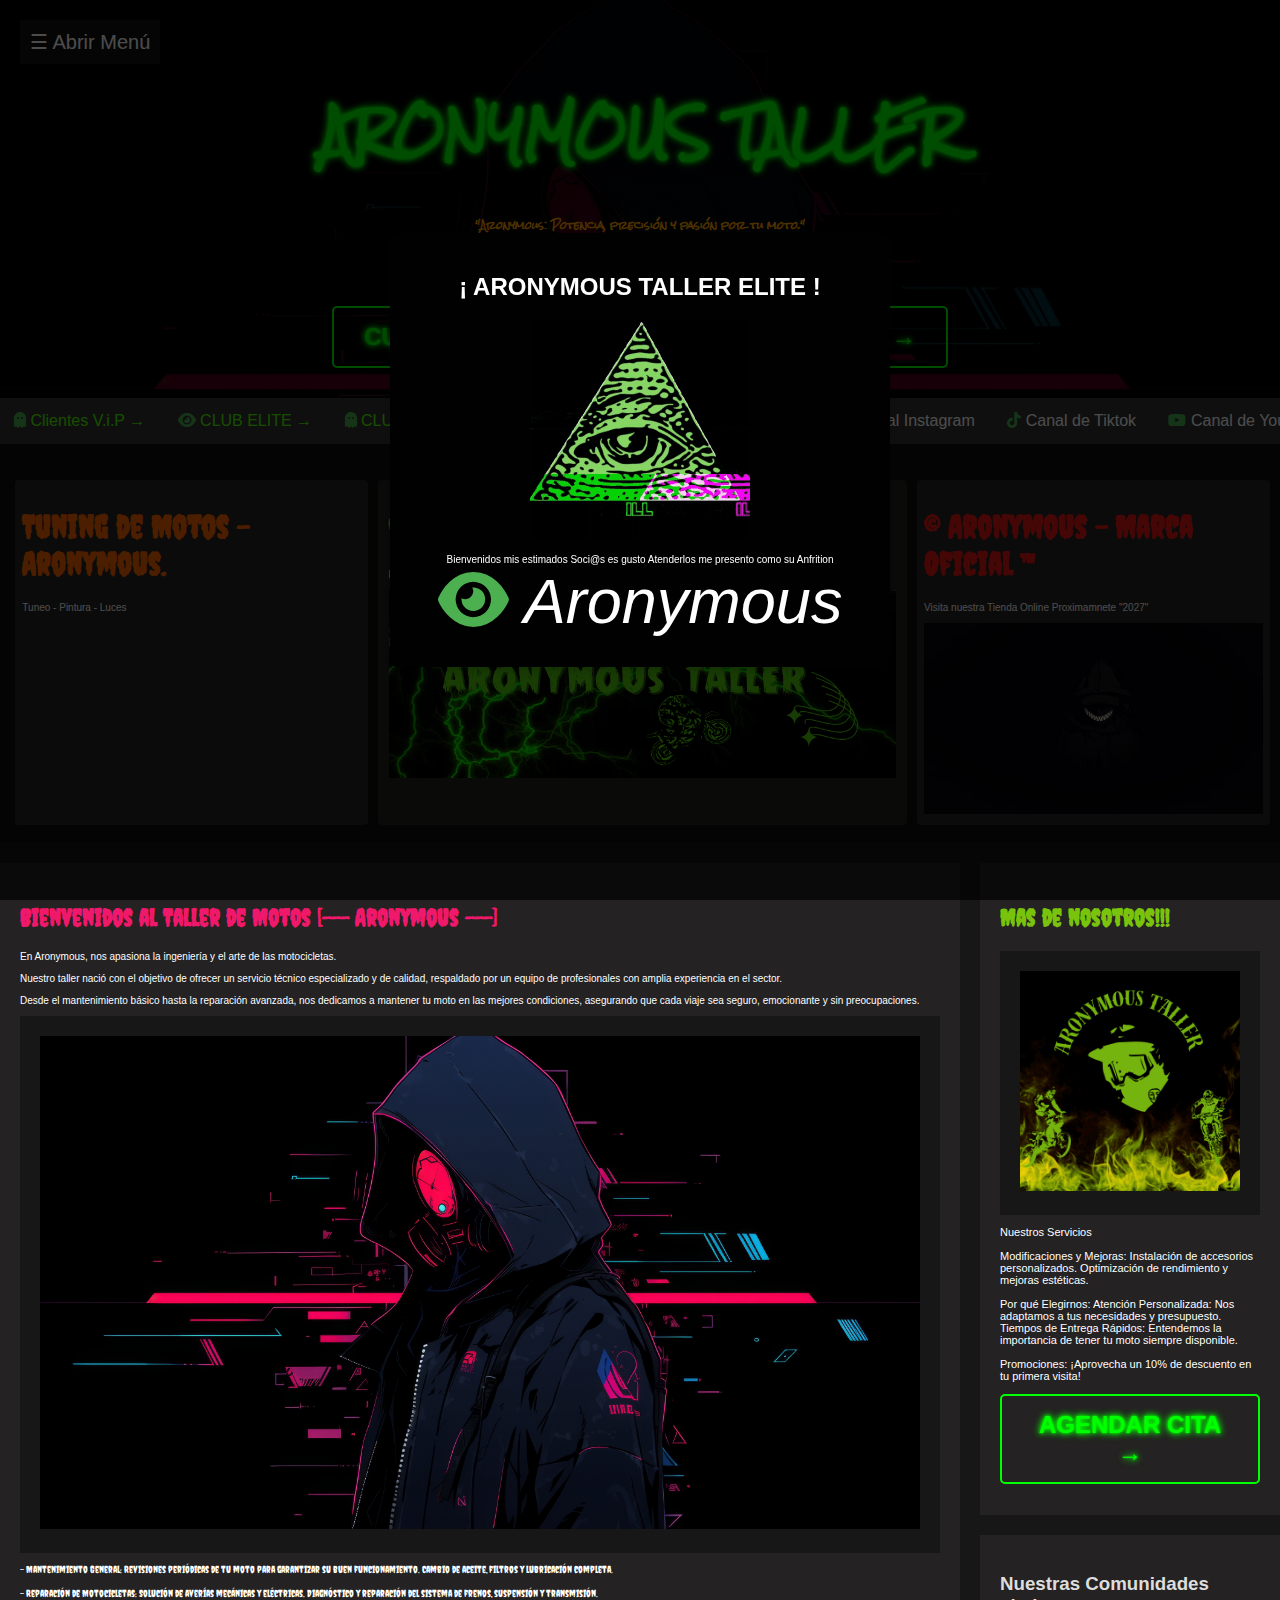
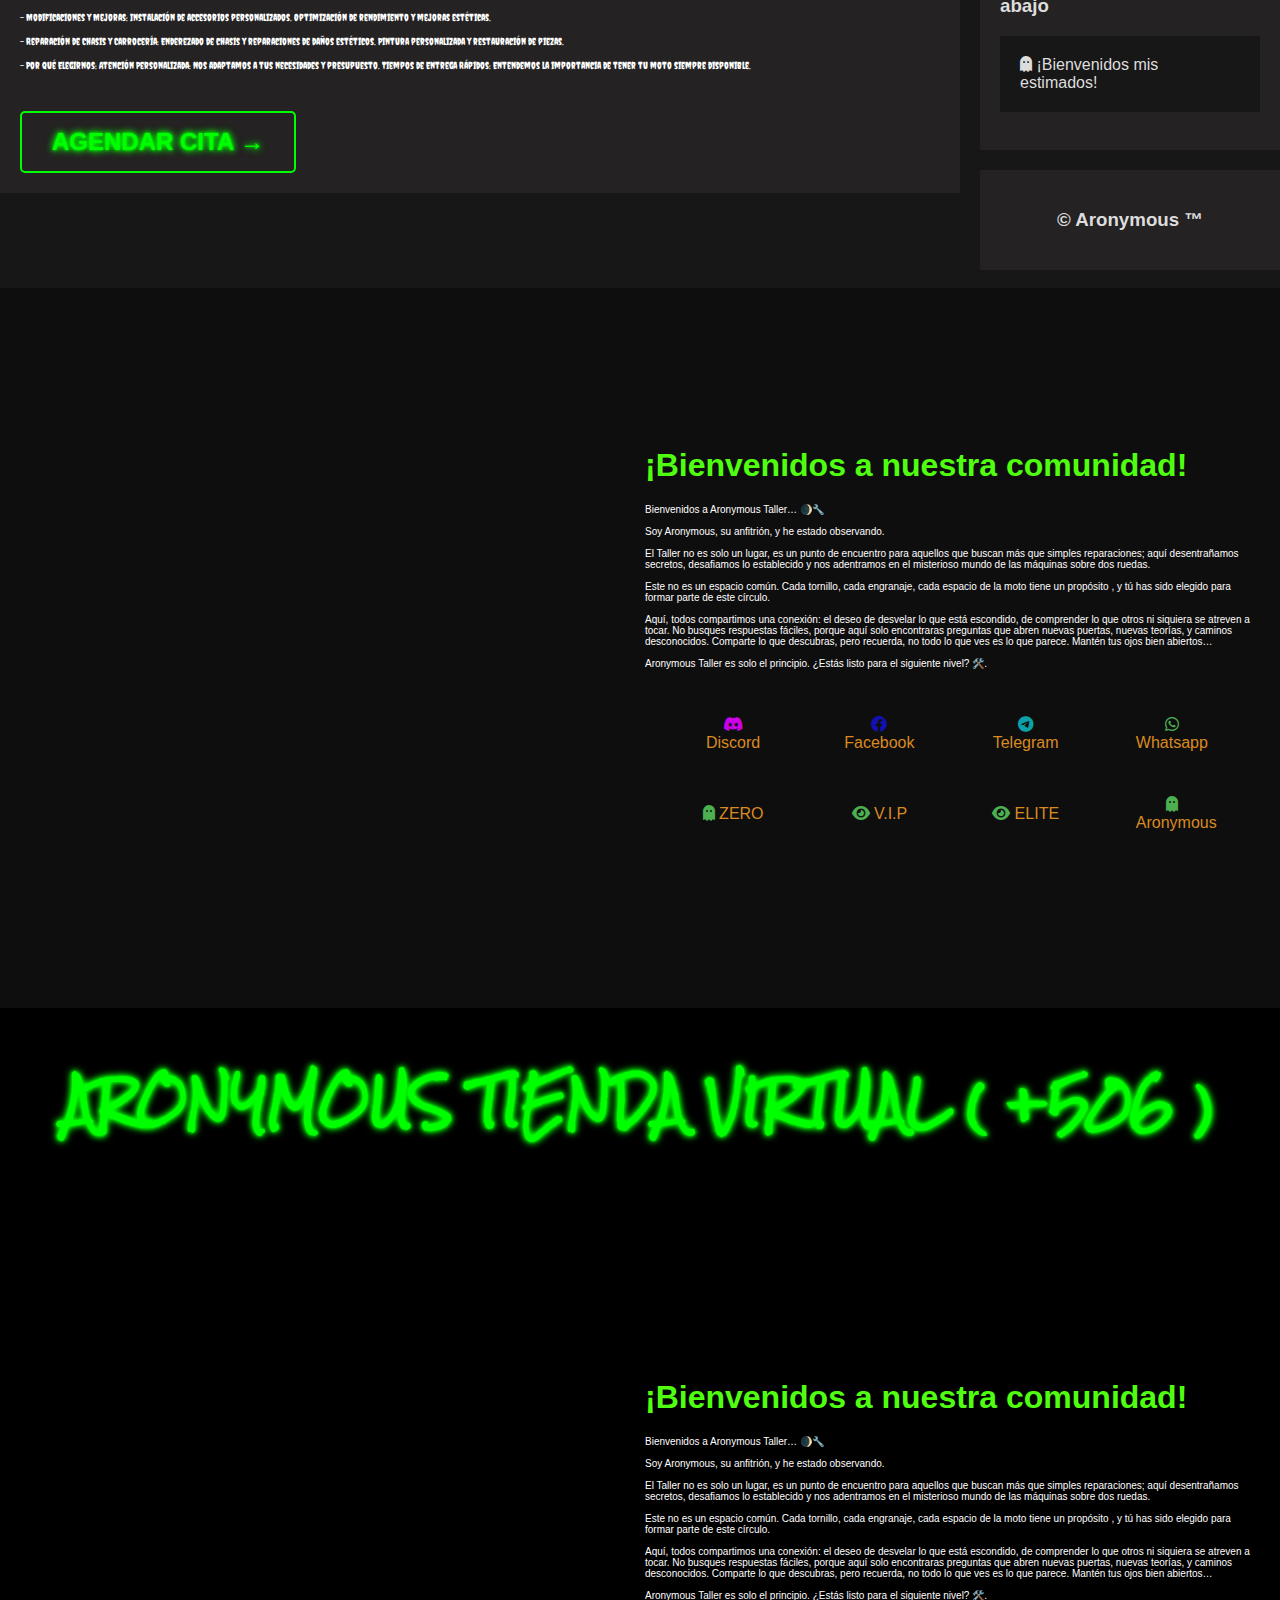
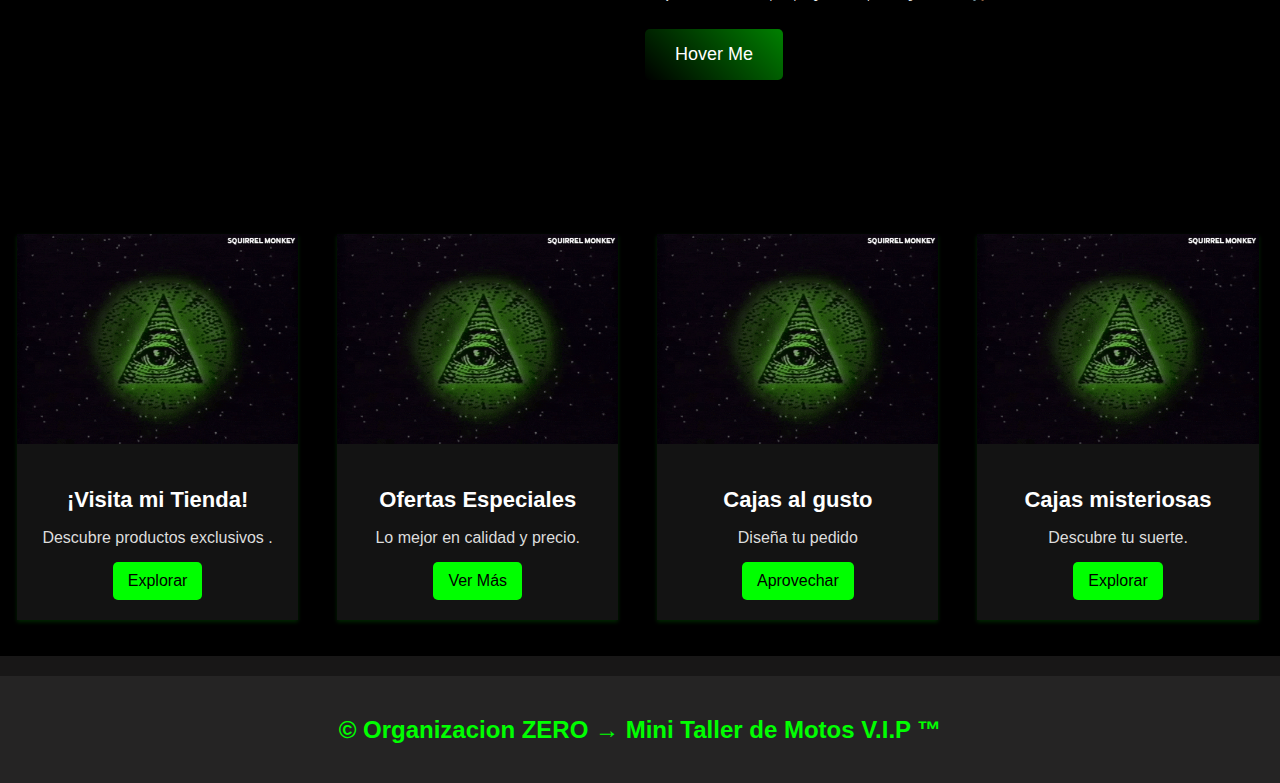
==== commit eba45548: "Add files via upload" ====
--- a/index.html
+++ b/index.html
@@ -36,7 +36,8 @@
     <h6 style="font-size: 10px;color: orange;  font-family: 'Rock Salt', cursive;">"Aronymous: Potencia, precisión y pasión por tu moto." <br>
     </h6>
     <br>
-        <a href="Videos/index.html" class="radioactive-button">Curso Gratuito   &rarr;</a>
+    <a href="Videos/index.html" class="radioactive-button">Curso Gratuito   &rarr;</a>
+    <a href="Tienda/index.html" class="radioactive-button">Tienda Virtual   &rarr;</a>
     
 
   </div>
--- a/css/blog.css
+++ b/css/blog.css
@@ -427,7 +427,7 @@
 }
 .cards_tienda {
   overflow: hidden;
-  box-shadow: 0 4px 8px rgba(0, 255, 0, 0.5);
+  box-shadow: 0 2px 4px rgba(0, 255, 0, 0.153);
   background: rgb(19, 19, 19);
   text-align: center;
   transition: transform 0.3s;
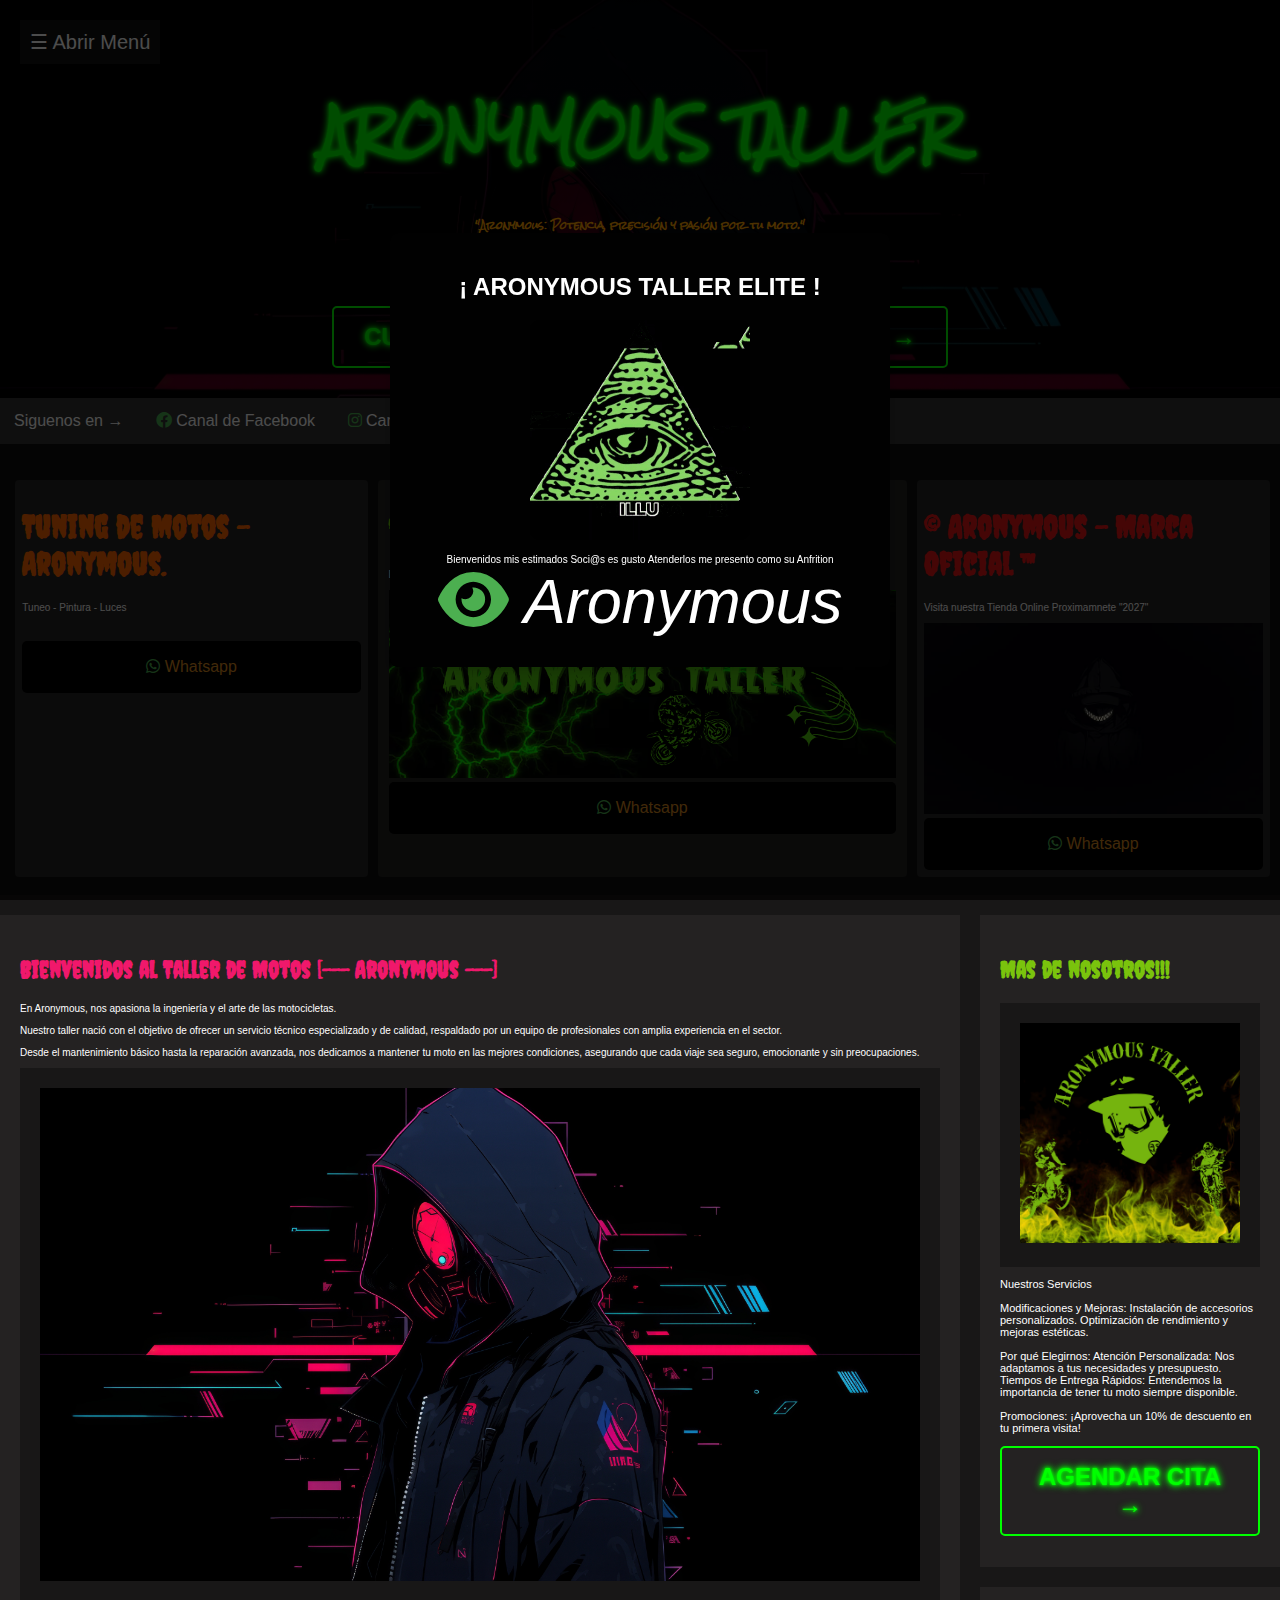
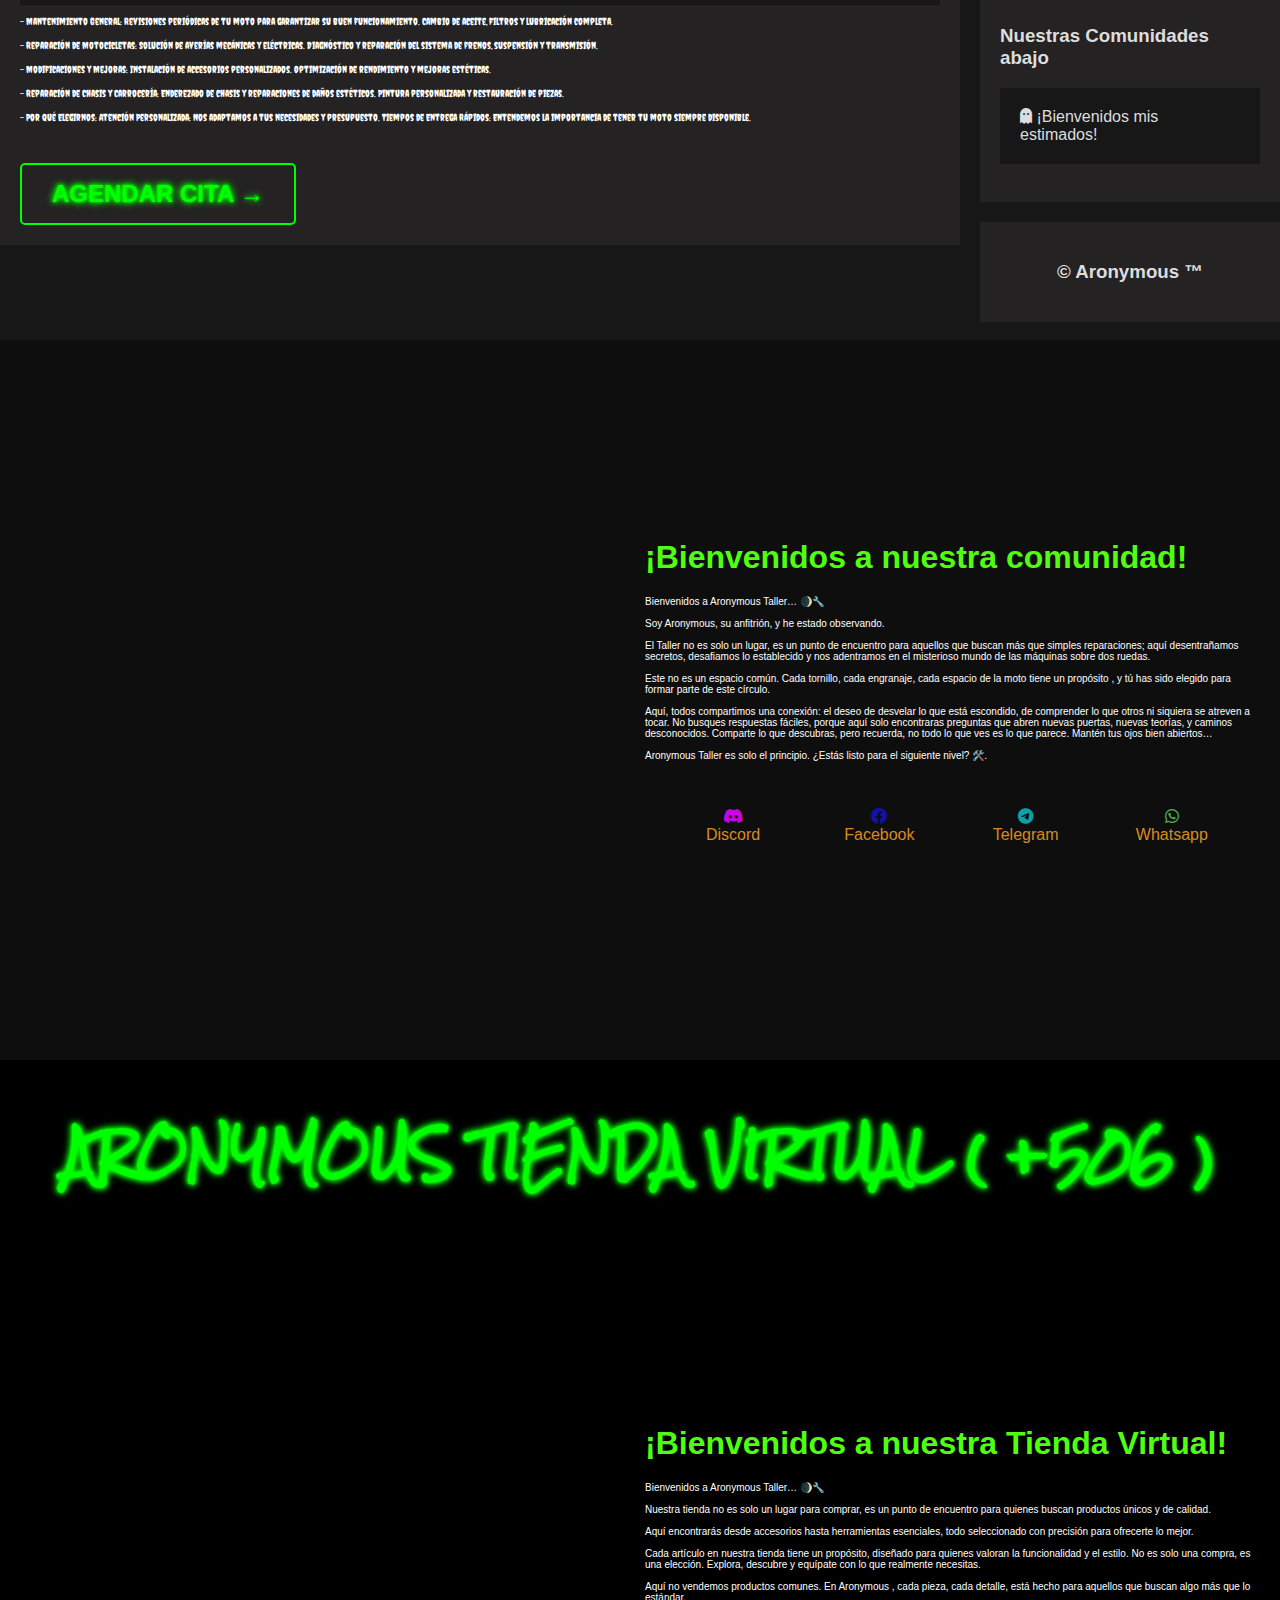
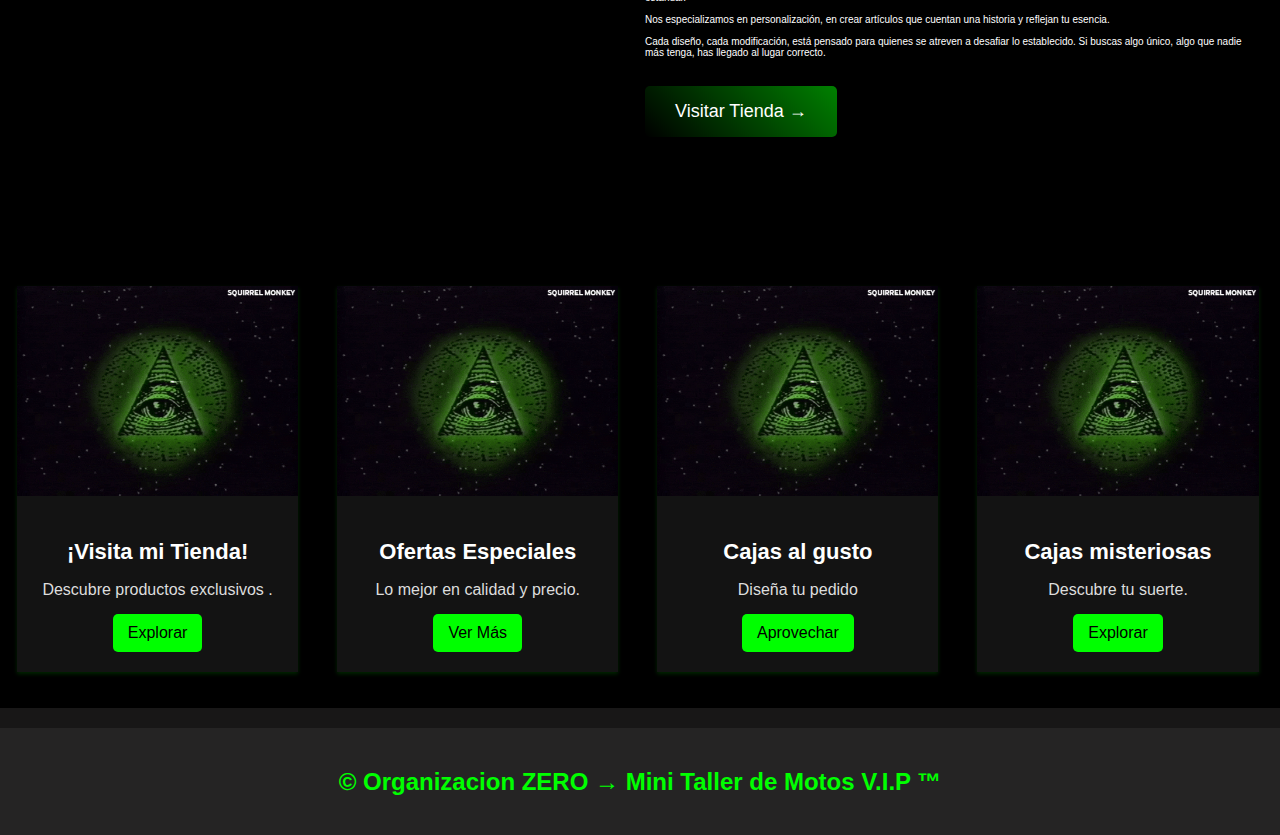
==== commit 85113dad: "Add files via upload" ====
--- a/index.html
+++ b/index.html
@@ -42,11 +42,7 @@
 
   </div>
   <div class="scrollmenu">
-    <a href="#home" style="color: rgb(81, 255, 0);"><i class="fas fa-ghost" style="color: #4CAF50;"></i> Clientes V.i.P &rarr;</a>
-    <a href="#home" style="color: rgb(81, 255, 0);"><i class="fas fa-eye" style="color: #4CAF50;"></i> CLUB ELITE &rarr; </a>
-    <a href="#home" style="color: rgb(81, 255, 0);" ><i class="fas fa-ghost" style="color: #4CAF50;"></i>  CLUB ZERO &rarr; </a>
-
-
+    
     <a href="#home">Siguenos en &rarr;</a>
     <a href="https://www.facebook.com/profile.php?id=61572795962943"><i class="fab fa-facebook" style="color: #4CAF50;"></i> Canal de Facebook</a>
     <a href="https://www.instagram.com/somarribasaaronpadilla/"><i class="fab fa-instagram" style="color: #4CAF50;"></i> Canal Instagram</a>
@@ -64,6 +60,8 @@
   
         </p>        
         <img src="imgs/tun.png" alt="" style="width: 100%;">
+        <button class="grid-button" style="background-color: #000000;width: 100%;"><i class="fab fa-whatsapp" style="color: #4CAF50;"></i> Whatsapp</button>
+
 
       </article>
       <section class="side">
@@ -72,6 +70,8 @@
           Desde 2024 &trade; 
         </p>
         <img src="imgs/Aronymous.png" alt="" style="width: 100%;">
+        <button class="grid-button" style="background-color: #000000;width: 100%;"><i class="fab fa-whatsapp" style="color: #4CAF50;"></i> Whatsapp</button>
+
       </section>
       
       <article class="main">
@@ -81,8 +81,11 @@
   
         </p>
         <img src="imgs/4.jpg" alt="" style="width: 100%;">
+        <button class="grid-button" style="background-color: #000000;width: 100%;"><i class="fab fa-whatsapp" style="color: #4CAF50;"></i> Whatsapp</button>
+
 
       </article>
+      
     </div> <br>
   </div>
 
@@ -138,10 +141,6 @@
 
         </div>
         <p style="font-size: 11px;">Nuestros Servicios <br><br>
-
-
-
-
  
     Modificaciones y Mejoras:
         Instalación de accesorios personalizados.
@@ -206,10 +205,7 @@
           <button class="grid-button"><i class="fab fa-facebook" style="color: #1111b1;"></i> Facebook</button>
           <button class="grid-button"><i class="fab fa-telegram" style="color: #0ca1a6;"></i> Telegram</button>
           <button class="grid-button"><i class="fab fa-whatsapp" style="color: #4CAF50;"></i> Whatsapp</button>
-          <button class="grid-button"><i class="fas fa-ghost" style="color: #4CAF50;"></i> ZERO</button>
-          <button class="grid-button"><i class="fas fa-eye" style="color: #4CAF50;"></i> V.I.P</button>
-          <button class="grid-button"><i class="fas fa-eye" style="color: #4CAF50;"></i> ELITE</button>
-          <button class="grid-button"><i class="fas fa-ghost" style="color: #4CAF50;"></i> Aronymous</button>
+
 
        
       </div>
@@ -227,28 +223,29 @@
     </video>
   </div>
   <div class="text-container">
-    <h1 class="animated-text">¡Bienvenidos a nuestra comunidad!</h1>
+    <h1 class="animated-text">¡Bienvenidos a nuestra Tienda Virtual!</h1>
     <p>Bienvenidos a Aronymous Taller… 🌒🔧 <br><br>
-
-    Soy Aronymous, su anfitrión, y he estado observando. <br><br>
-       El Taller no es solo un lugar, es un punto de encuentro 
-       para aquellos que buscan más que simples reparaciones; aquí desentrañamos 
-       secretos, desafiamos lo establecido y nos adentramos en el misterioso mundo de las máquinas sobre dos ruedas.
-      <br><br>
-      Este no es un espacio común. Cada tornillo, cada engranaje, cada espacio de la moto tiene un propósito ,
-       y tú has sido elegido para formar parte de este círculo. <br><br>
-       Aquí, todos compartimos una conexión: el deseo de desvelar lo que está 
-       escondido, de comprender lo que otros ni siquiera se atreven a tocar.
-      
-      No busques respuestas fáciles, porque aquí solo encontraras preguntas que abren nuevas puertas, 
-      nuevas teorías, y caminos desconocidos. 
-      Comparte lo que descubras, pero recuerda, no todo lo que ves es lo que parece. Mantén tus ojos bien abiertos…
-
-      <br><br>
-      
-      Aronymous Taller es solo el principio. ¿Estás listo para el siguiente nivel? 🛠️.</p>
+      Nuestra tienda no es solo un lugar para comprar, es un punto de encuentro para quienes buscan productos únicos y de calidad. <br><br>
+      
+      Aquí encontrarás desde accesorios hasta herramientas esenciales, todo seleccionado con precisión para ofrecerte lo mejor. <br><br>
+
+      Cada artículo en nuestra tienda tiene un propósito, diseñado para 
+      quienes valoran la funcionalidad y el estilo. No es solo una compra, es una elección.
+      
+      Explora, descubre y equípate con lo que realmente necesitas. <br><br>
+      
+    
+      Aquí no vendemos productos comunes. En Aronymous , cada pieza, cada detalle, está hecho para aquellos 
+      que buscan algo más que lo estándar. <br><br>
+       Nos especializamos en personalización, en crear artículos que cuentan una historia y reflejan tu esencia.
+       <br><br>
+      
+      Cada diseño, cada modificación, está pensado para quienes se atreven a desafiar lo establecido. 
+      Si buscas algo único, algo que nadie más tenga, has llegado al lugar correcto.
+    </p>
 <br>
-      <button class="btn">Hover Me</button>
+
+      <button class="btn">Visitar Tienda &rarr;</button>
 
   </div>
 </div>
